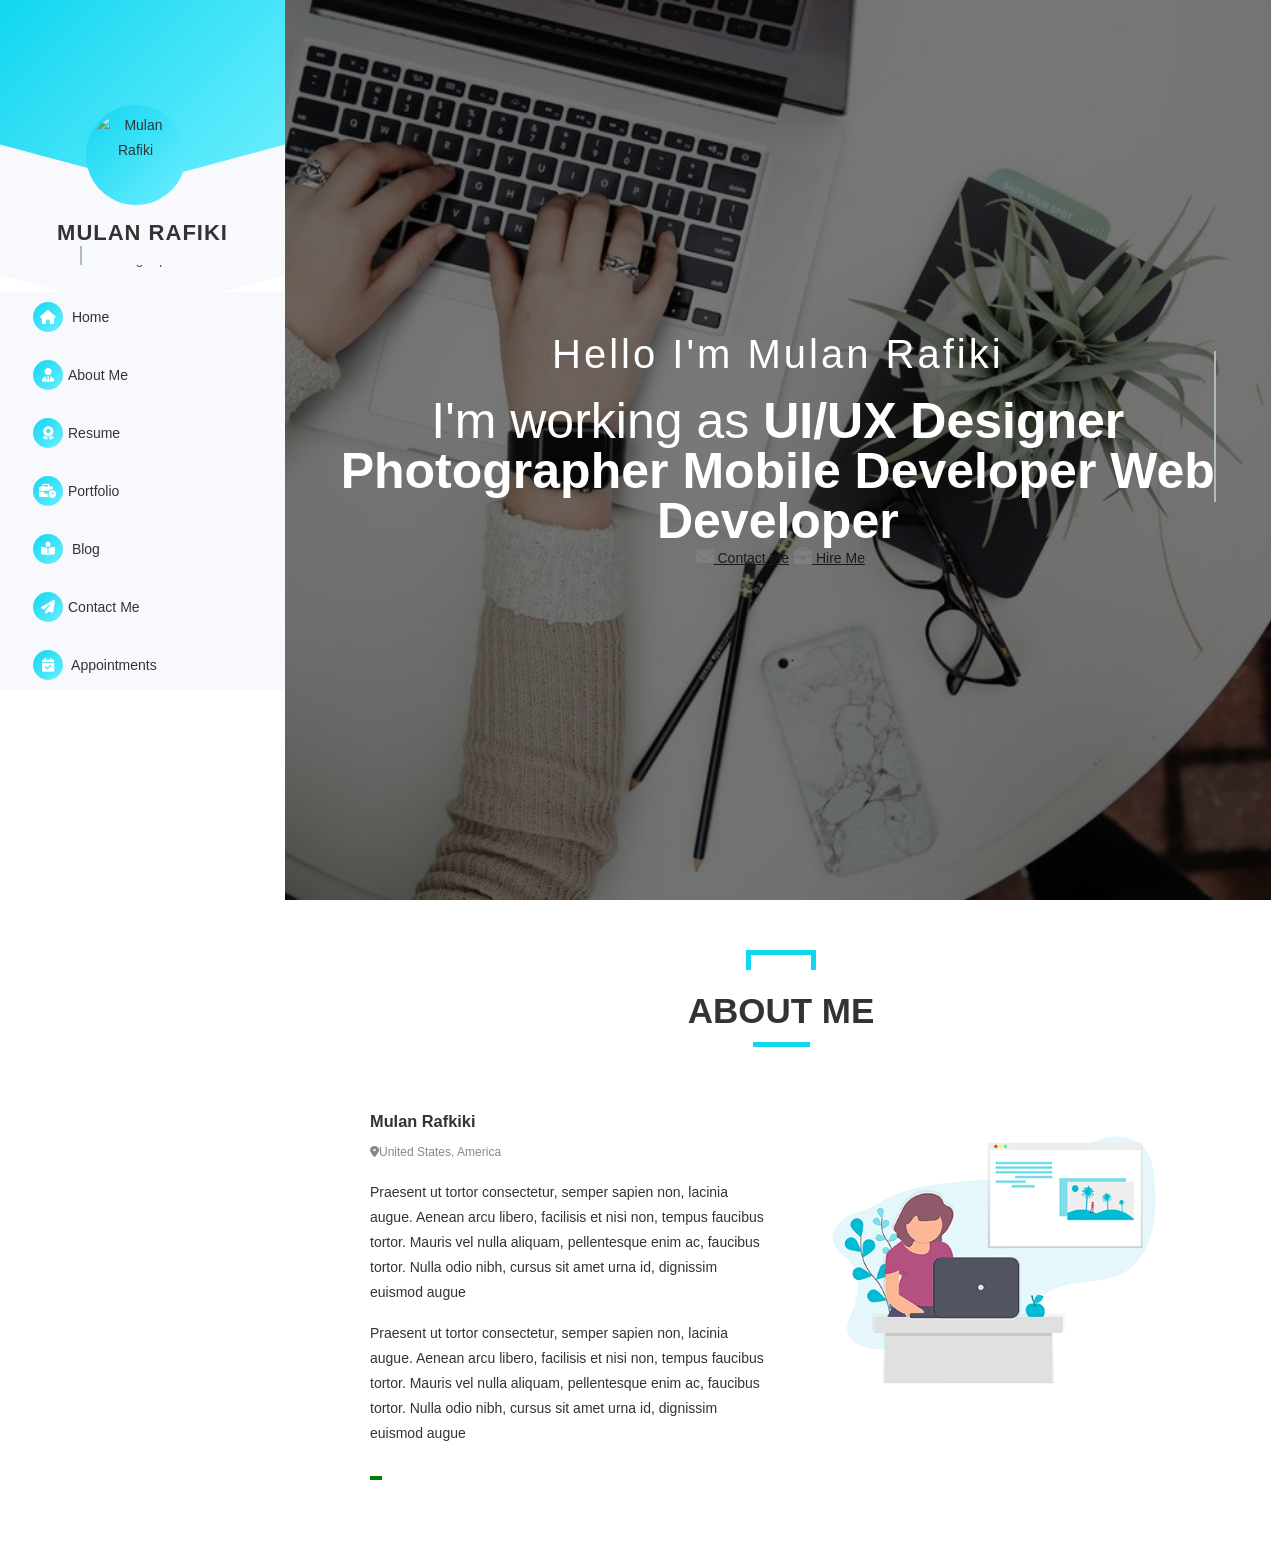
==== index.html @ 5cb3242d "first commit" ====
<!DOCTYPE html>
<html lang="en">

<head>
    <meta charset="UTF-8">
    <meta http-equiv="X-UA-Compatible" content="IE=edge">
    <meta name="viewport" content="width=device-width, initial-scale=1.0">
    <title>Document</title>
    <link rel="stylesheet" href="style.css">

    <link rel="shortcut icon" href="https://www.elmanawy.info/demo/mulan-cms/cdn/settings/system-favicon.png"
        type="image/x-icon" />
    <title>Murad - Resume / CV</title>
    <!-- Bootstrap -->
    <link rel="stylesheet"
        href="https://www.elmanawy.info/demo/mulan-cms/styles/site/default/assets/css/bootstrap.min.css"
        type="text/css">
    <!-- Animation -->
    <link rel="stylesheet"
        href="https://www.elmanawy.info/demo/mulan-cms/styles/site/default/assets/css/animate.min.css" type="text/css">
    <!-- Owl Carousel -->
    <link rel="stylesheet"
        href="https://www.elmanawy.info/demo/mulan-cms/styles/site/default/assets/css/owl.carousel.min.css"
        type="text/css">
    <!-- Light Case -->
    <link rel="stylesheet"
        href="https://www.elmanawy.info/demo/mulan-cms/styles/site/default/assets/css/lightcase.min.css"
        type="text/css">
    <!-- Date Dropper -->
    <link rel="stylesheet"
        href="https://www.elmanawy.info/demo/mulan-cms/styles/site/default/assets/css/datedropper.css" type="text/css">
    <!-- Time Dropper -->
    <link rel="stylesheet"
        href="https://www.elmanawy.info/demo/mulan-cms/styles/site/default/assets/css/timedropper.css" type="text/css">
    <!-- Template style -->
    <link rel="stylesheet" href="https://www.elmanawy.info/demo/mulan-cms/styles/site/default/assets/css/style.css"
        type="text/css">
    <link rel="stylesheet"
        href="https://www.elmanawy.info/demo/mulan-cms/styles/site/default/assets/css/colors/default.css"
        type="text/css">
    <!-- font-awesome  -->
    <link rel="stylesheet" href="https://cdnjs.cloudflare.com/ajax/libs/font-awesome/6.4.0/css/all.min.css">


</head>

<body>
    <div class="responsive-header">
        <div class="name">
            <img src="https://www.elmanawy.info/demo/mulan-cms/cdn/about/avatar.jpeg" alt="" class="nav-image">
            Mulan Rafiki
        </div>
        <span class="responsive-icons">
            <input type="checkbox" name="" id="check">
            <label for="check" id="checkbtn"><i class="fa fa-bars"></i></label>
        </span>
    </div>
    <header class="header">

        <div class="header-work">
            <div class="picture">
                <div class="portfolio-pic">
                    <div class="photo">

                        <img src="https://www.elmanawy.info/demo/mulan-cms/cdn/about/avatar.jpeg" class="img-fluid"
                            alt="Mulan Rafiki">

                    </div>
                </div>
            </div>
            <div class="title">
                <div>MULAN RAFIKI</div>
                <div class="headline">
                    <ul class="typewriter">
                        <li>Photographer</li>
                        <li>Mobile Developer</li>
                        <li>Web Developer</li>
                        <li>UI/UX Designer</li>
                    </ul>

                </div>
            </div>
        </div>
        <nav>
            <div class="navbar">
                <ul>
                    <li><a href="#home"><i class="fas fa-home"></i> Home </a></li>
                    <li><a href="#about"><i class="fas fa-user-tie"></i>About me</a></li>
                    <li><a href="#resume"><i class="fas fa-award"></i>Resume</a></li>
                    <li><a href="#portfolio"><i class="fas fa-business-time"></i>Portfolio </a></li>
                    <li><a href="#blog"><i class="fas fa-book-reader"></i> Blog </a></li>
                    <li><a href="#contact"><i class="fas fa-paper-plane"></i>Contact Me</a></li>
                    <li><a href="#appointments"><i class="fas fa-calendar-check"></i> Appointments</a></li>
                </ul>
            </div>
        </nav>
    </header>
    <section>
        <div class="hero-page">
            <div class="inner">
                <div class="mask"></div>
                <div class="row">
                    <div class="col">
                        <div class="block">
                            <h2>Hello I'm Mulan Rafiki</h2>
                            <div class="cd-headline clip">
                                <span class="blc">I'm working as</span>
                                <span class="cd-words-wrapper" style="width: 368.854px; overflow: hidden;">
                                    <b class="is-visible">UI/UX Designer
                                    </b>
                                    <b class="is-hidden">Photographer
                                    </b>
                                    <b class="is-hidden">Mobile Developer
                                    </b>
                                    <b class="is-hidden">Web Developer</b>
                                </span>
                            </div>
                        </div>
                    </div>
                </div>
                <div class="home-buttons">
                    <a href="#contact" class="bt-submit"><i class="fas solid fa-envelope"></i> Contact Me</a>
                    <a href="#contact" class="bt-submit"><i class="fas solid fa-briefcase"></i> Hire Me</a>
                </div>
            </div>
        </div>
    </section>
    <section id="about-me" class="about">
        <div class="about-inner">
            <div class="about-title">
                <div class="about-main">
                    <h4>ABOUT ME</h4>
                </div>
            </div>
            <div class="about-row">
                <div class="about-column">
                    <h3>
                        Mulan Rafkiki
                    </h3>
                    <span class="about-map">
                        <i class="fas thin fa-location-dot"></i>United States, America
                    </span>
                    <p class="about-content">Praesent ut tortor consectetur, semper sapien non, lacinia augue. Aenean
                        arcu libero, facilisis et nisi non, tempus faucibus tortor. Mauris vel nulla aliquam,
                        pellentesque enim ac, faucibus tortor. Nulla odio nibh, cursus sit amet urna id, dignissim
                        euismod augue
                    </p>
                    <p class="about-content">Praesent ut tortor consectetur, semper sapien non, lacinia augue. Aenean
                        arcu libero, facilisis et nisi non, tempus faucibus tortor. Mauris vel nulla aliquam,
                        pellentesque enim ac, faucibus tortor. Nulla odio nibh, cursus sit amet urna id, dignissim
                        euismod augue
                    </p>
                    <p class="about-content"></p>
                    <ul class="about-list">
                        <li class="list-column"></li>
                        </li>
                        <li class="list-column"></li>
                        <li class="list-column"></li>
                    </ul>
                </div>
                <div class="about-column">
                    <div class="image-box">
                        <img src="./about-bg (1).png" alt="">
                    </div>
                </div>
            </div>
        </div>

    </section>
</body>

</html>
---- style.css ----
* {
    margin: 0;
    padding: 0;
    box-sizing: border-box;
    color: var(--black3);
}

:root {
    --main-color: linear-gradient(135deg, #11d6f0, #6ceeff, #11d6f0, #ccc, #6ceeff);
    --main-color3: #11d6f0;
    --black: #191919;
    --black2: #101010;
    --black3: #333333;
}


body {
    font-family: 'Raleway', Helvetica, sans-serif;
    font-size: 14px;
    color: #555;
    line-height: 25px;
    font-weight: 400;
}

header {
    overflow-x: hidden;
    position: fixed;
    width: 285px;
    top: 0;
    bottom: 0;
    overflow: auto;
    z-index: 11;
}

header::-webkit-scrollbar {
    width: 5px;
    background-color: rgba(17, 214, 240, 0.30) !important;

    /* height: 5px; */
}

.header-content {
    width: 100%;
    overflow: hidden;
}

.navbar {
    background-color: #f7f9fc;
}

.portfolio-pic {
    height: 180px;
    background: var(--main-color);
    background-size: 400% 400% !important;
    position: relative;
}

.portfolio-pic::before,
.portfolio-pic::after {
    content: '';
    position: absolute;
    left: -25%;
    bottom: -62%;
    width: 100%;
    height: 70%;
    transform: rotate(15deg);
    -webkit-transform: rotate(15deg);
    -moz-transform: rotate(15deg);
    -o-transform: rotate(15deg);
    z-index: 3;
    background-color: #f7f9fc;

}

.portfolio-pic::after {
    left: auto;
    right: -25%;
    transform: rotate(-15deg);
    -webkit-transform: rotate(-15deg);
}

.photo {
    width: 100px;
    height: 100px;
    text-align: center;
    overflow: hidden;
    border-radius: 100%;
    background: var(--main-color);
    background-size: 400% 400% !important;
    position: absolute;
    bottom: -25px;
    left: 30%;
    z-index: 999;
    padding: 8px;
}

.photo img {
    border-radius: 100%;
    height: 100%;
}

.title {
    position: relative;
    z-index: 6;
    margin: 40px 20px 10px;
    text-align: center;
    font-family: 'Raleway', Helvetica, sans-serif;

}

.title div {
    font-size: 22px;
    font-weight: 600;
    font-style: normal;
    line-height: 1.2em;
    margin: 0 0 0 0;
    letter-spacing: 1px;
}

.headline {
    display: inline-flex;
}

.typewriter {
    overflow: hidden;
    height: 24px;
}

.typewriter li {
    list-style: none;
    font-size: 14px;
    font-weight: normal;
    top: 0;
    color: #555;
    position: relative;
    animation: slide 5s steps(4) infinite;
}

.typewriter li::after {
    content: "";
    position: absolute;
    left: 0;
    height: 70%;
    width: 100%;
    background-color: #f7f9fc;

    border-left: 2px solid #aebcb9;
    animation: typing 1.25s steps(5) infinite;
}

@keyframes slide {
    100% {
        top: -100px;
    }
}

@keyframes typing {
    100% {
        left: 100%;
        margin: 0 -35px 0 35px;

    }
}

.headline span,
nav a {
    width: 112px;
    vertical-align: top;
    font-weight: normal;
    font-size: 14px;
    text-transform: capitalize;
}

nav {
    display: block;
    padding: 10px 0 40px;
    z-index: 999;
    position: absolute;
    width: 100%;
}

.navbar ul {
    width: 100%;
    padding-left: 13px;
}

.navbar ul li {



    font-size: 14px;
    /* font-weight: 500; */
    font-style: normal;
    line-height: 1.85em;
    z-index: 6;

    letter-spacing: 0px;
    display: block;
    position: relative;
    padding: 10px 20px;
    position: relative;
    text-decoration: none;
    border-radius: 30px 0 0 30px;
    margin-bottom: 8px;
}

.navbar ul li a {
    /* color: rgba(255, 255, 255, 0.5); */
    color: #333333;
    font-weight: 400;
    text-decoration: none;
}

.navbar li:hover {
    /* background-color: rgba(232, 62, 140, 0.18); */
    background-color: rgba(17, 214, 240, 0.18);


}

.navbar ul li a i {
    /* background: linear-gradient(135deg, #e83e8c, #fb8abe, #e83e8c, #fdcee3, #fb8abe); */
    background: linear-gradient(135deg, #11d6f0, #6ceeff, #11d6f0, #ccc, #6ceeff);
    color: #fff;
    border-radius: 100%;
    width: 30px;
    height: 30px;
    text-align: center;
    line-height: 30px;
    margin-right: 5px;
    background-size: 400% 400% !important;
}

.cd-words-wrapper::after {
    content: '';
    position: absolute;
    top: 10%;
    right: 0;
    width: 2px;
    height: 70%;
    background-color: #aebcb9;
}

.responsive-header {
    width: 100vw;
    border: 2px solid blue;
    color: #11d6f0;
    height: 55px;
    position: fixed;
    background: #fff;
    z-index: 9999;
    width: 100%;
    padding: 12px 15px;
    display: block;
    box-shadow: 0 3px 6px 3px rgba(0, 0, 0, .06);
    display: none;
}

.name {
    font-size: 16px;
    font-weight: 500;
    color: #11d6f0;
}

.name img {
    height: 30px;
    border-radius: 100%;
    margin-right: 5px;
    border: 3px solid rgba(17, 214, 240, 0.30);
}

.responsive-icons {
    position: absolute;
    right: 15px;
    top: 13px;
    font-size: 30px;
}

#check:checked~header {
    left: 0px;
}




/* section  */
.hero-page{
    display: table;
    table-layout: fixed;
    width: 77%;
    margin-left: 285px;
    overflow: hidden;
    height: 100vh;
}
.inner{
    background: url('./home-bg.jpeg');
    background-size: cover !important;
    background-position: center center !important;
    background-repeat: no-repeat !important;
    display: table-cell;
    vertical-align: middle;
    width: 100%;
    position: relative;
    /* height: auto; */
    /* min-width: 100%; */
    min-height: 100%;
    /* padding:70px */
}
.mask{
    content: '';
    position: absolute;
    height: 100%;
    top: 0;
    right: 0;
    left: 0;
    bottom: 0;
    background: rgba(0, 0, 0, 0.5);
}
.row{
    /* border: 2px solid red; */
    display: flex;
    -ms-flex-wrap: wrap;
    flex-wrap: wrap;
    margin-right: -15px;
    margin-left: -15px;
    padding-left: 70px;
    padding-right: 70px;
}
.col{
    /* flex: 0 0 100%; */
    max-width: 100%;
}
.block{
    position: relative;
    text-align: center;
}
.block h2{
    color: #fff;
    font-size: 40px;
    margin: 0;
    text-align: center;
    font-weight: 200;
    letter-spacing: 3px;
    /* -webkit-animation-delay: .2s; */
    /* animation-delay: .2s; */
    font-family: 'Raleway', sans-serif;
}
.clip{
    padding-top: 18px;
}
.clip , .clip span , .clip span b{
    color: #fff;
    font-size: 50px;
    font-weight: 300;
    text-align: center;
    line-height: 50px;
}
.clip span b{
    font-weight: 700 !important;
}
.home-buttons{
    display: flex;
    justify-content: center;
}
.home-buttons i{
    font-size: 18px;
    margin-left: 5px;
    color: #fff;
}
.about{
    /* border: 5px solid brown; */
    width: 77.5%;
    margin-left: 285px;
}
.about-inner{
    position: relative;
    height: auto;
    width: 100%;
    min-width: 100%;
    min-height: 100%;
    padding: 70px;
    background-color: #fff;
}
  .about-main{
    padding-top: 20px;
    position: relative;
    text-align: center;
    margin-bottom: 65px;
  }
.about h4{
    font-size: 35px;
    text-transform: uppercase;
    margin-bottom: 0px;
    font-weight: 600;
}
h4::before{
    content: '';
    display: inline-block;
    width: 60px;
    height: 15px;
    border-style: solid;
    border-width: 5px 5px 0 5px;
    position: absolute;
    top: -20px;
    left: 0;
    right: 0;
    margin: auto;
    border-color: var(--main-color3);
}
h4::after{
    content: '';
    display: block;
    width: 57px;
    margin-left: auto;
    margin-right: auto;
    padding-top: 10px;
    border-bottom: 5px solid var(--main-color3);
}
.about-row{
    display: flex;
}
.about-column{
    flex: 0 0 50%;
    width: 50%;
    position: relative;
    width: 100%;
    padding-right: 15px;
    padding-left: 15px;
}


h1, h2, h3, h4, h5, h6 {
    font-family: 'Raleway', sans-serif;
    font-style: normal;
    font-weight: 600;
    margin-bottom: 0.5rem;
    line-height: 1.2;
}
.about-map{
    margin-bottom: 15px;
    display: block;
    font-weight: 500;
    font-size: 12px;
    color: #888;
}
.about-map i{
    font-weight: 600;
    color: #888;
}
p{
    font-family: 'Poppins',sans-serif;
    margin-bottom: 1rem;
}
.about-list{
    display: flex;
    margin-top: 30px;
}
.list-column{
    display: flex;
    border: 2px solid green;
}
.list-column div{
    display: flex;
}
.image-box img{
    width: 100%;
    height: auto;
}
#check:checked ~ header{
    left: 100px;
}
@media (max-width: 765px){
    .about-column{
        width: 100% !important;
    }
    .about-row{
        flex-direction: column;
    }
    .about{
        margin-left: 0px;
        width: 100%;
    }
    .about-inner{
        padding: 0px;
    }
    .about-title{
        margin-bottom: 40px;
        margin-top: 40px;
    }
}
@media(max-width: 991px) {

    header{
left:-285px;
   } 
   .responsive-header { 
       display: block;
   }

   .hero-page, .about {
       width: 100% !important;
       margin-left: 0 !important;
   }
}
@media(min-width:1430px) and (max-width:3100px){
    .hero-page{
        width: 91% !important;
    }
}
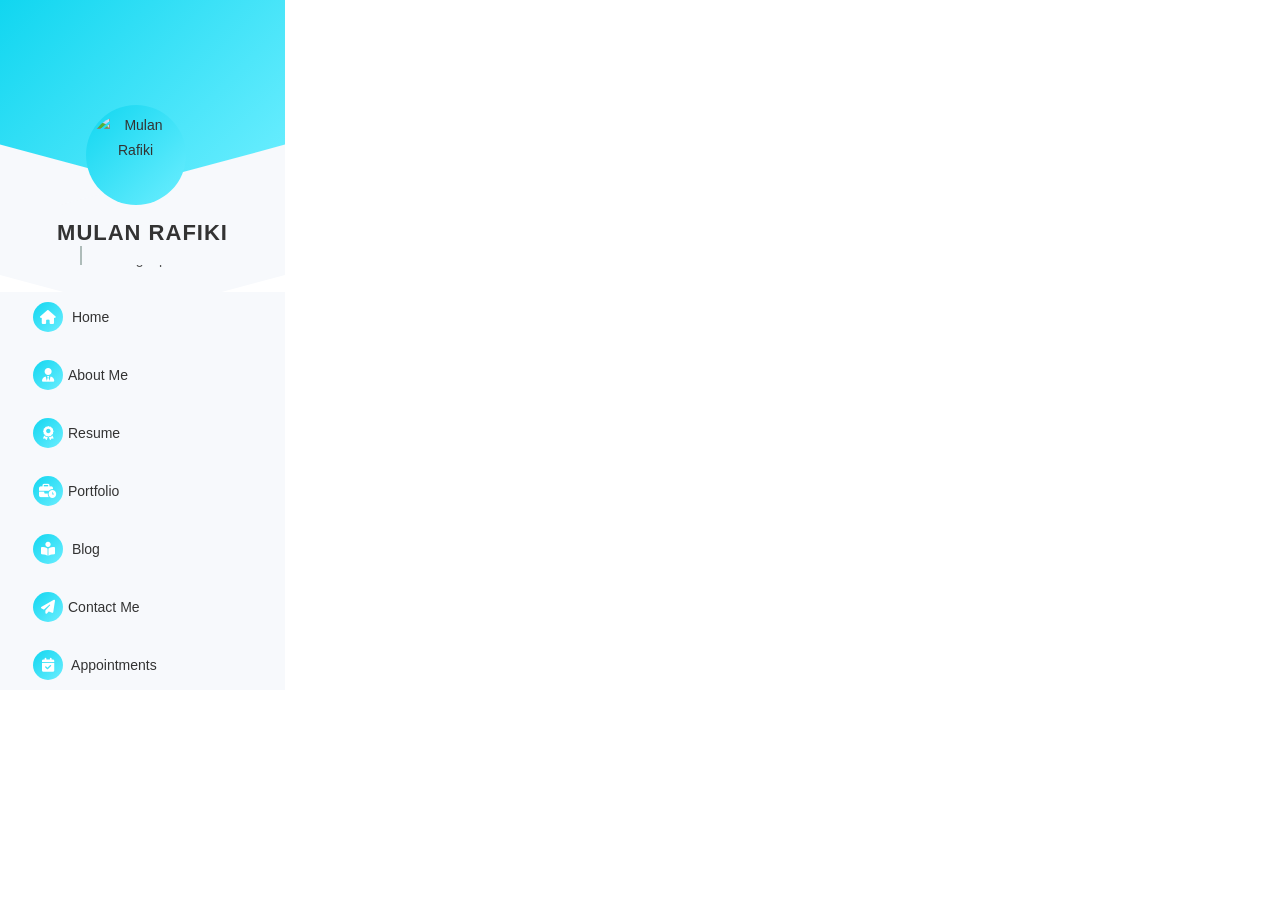
==== commit 95f72f58: "2 files deleted" ====
--- a/index.html
+++ b/index.html
@@ -40,8 +40,8 @@
         type="text/css">
     <!-- font-awesome  -->
     <link rel="stylesheet" href="https://cdnjs.cloudflare.com/ajax/libs/font-awesome/6.4.0/css/all.min.css">
-
-
+    <!-- box icons font  -->
+    <link href='https://unpkg.com/boxicons@2.1.4/css/boxicons.min.css' rel='stylesheet'>
 </head>
 
 <body>
@@ -85,7 +85,7 @@
             <div class="navbar">
                 <ul>
                     <li><a href="#home"><i class="fas fa-home"></i> Home </a></li>
-                    <li><a href="#about"><i class="fas fa-user-tie"></i>About me</a></li>
+                    <li><a href="#about-me"><i class="fas fa-user-tie"></i>About me</a></li>
                     <li><a href="#resume"><i class="fas fa-award"></i>Resume</a></li>
                     <li><a href="#portfolio"><i class="fas fa-business-time"></i>Portfolio </a></li>
                     <li><a href="#blog"><i class="fas fa-book-reader"></i> Blog </a></li>
@@ -96,7 +96,7 @@
         </nav>
     </header>
     <section>
-        <div class="hero-page">
+        <div class="hero-page" id="home">
             <div class="inner">
                 <div class="mask"></div>
                 <div class="row">
@@ -129,13 +129,13 @@
         <div class="about-inner">
             <div class="about-title">
                 <div class="about-main">
-                    <h4>ABOUT ME</h4>
+                    <h4 class="heading-four">ABOUT ME</h4>
                 </div>
             </div>
             <div class="about-row">
                 <div class="about-column">
                     <h3>
-                        Mulan Rafkiki
+                        Mulan Rafiki
                     </h3>
                     <span class="about-map">
                         <i class="fas thin fa-location-dot"></i>United States, America
@@ -152,10 +152,37 @@
                     </p>
                     <p class="about-content"></p>
                     <ul class="about-list">
-                        <li class="list-column"></li>
+                        <li class="list-column">
+                            <div class="icon-info">
+                                <i class="fas solid fa-briefcase"></i>
+                            </div>
+                            <div class="details-info">
+                                <h6>5+ Years Job</h6>
+
+                                <div>Experience</div>
+                            </div>
+
                         </li>
-                        <li class="list-column"></li>
-                        <li class="list-column"></li>
+                        <li class="list-column">
+                            <div class="icon-info"><i class="fas solid fa-layer-group"></i></div>
+                            <div class="details-info">
+                                <h6>300+ Projects</h6>
+                                <div>Completed</div>
+                            </div>
+
+                        </li>
+                        <li class="list-column">
+                            <div class="icon-info"><i class="fas thin fa-handshake"></i></div>
+
+                            <div class="details-info">
+                                <h6>120+ Meetings</h6>
+                                <div>Successful</div>
+                            </div>
+
+
+
+
+                        </li>
                     </ul>
                 </div>
                 <div class="about-column">
@@ -165,7 +192,107 @@
                 </div>
             </div>
         </div>
-
+        <!-- about services    -->
+        <div class="about-block">
+            <div class="about-head">
+                <h4><span>What Actually I Do</span>
+                    My Services</h4>
+            </div>
+            <div class="special-row">
+                <div class="special-columns">
+                    <div class="services-list">
+                        <div class="service-block">
+                            <div class="service-icon">
+                                <i><img src="./1.png" alt=""></i>
+                            </div>
+                            <div class="services-text">
+                                <h4>web development</h4>
+                                <p>Pellentesque pellentesque, ipsum sit amet auctor accumsan, odio tortor bibendum massa, sit amet ultricies ex lectus scelerisque nibh. Ut non sodales odio.</p>
+                            </div>
+                        </div>
+                        <div class="service-block">
+                            <div class="service-icon">
+                                <i><img src="./2.png" alt=""></i>
+                            </div>
+                            
+                            <div class="services-text">
+                                <h4>graphic design</h4>
+                                <p>Pellentesque pellentesque, ipsum sit amet auctor accumsan, odio tortor bibendum massa, sit amet ultricies ex lectus scelerisque nibh. Ut non sodales odio.</p>
+                            </div>
+                        </div>
+                    </div>
+                </div>
+                <div class="special-columns">
+                    <div class="services-list">
+                        <div class="service-block">
+                            <div class="service-icon">
+                                <i><img src="./3.png" alt=""></i>
+                            </div>
+                            <div class="services-text">
+                                <h4>embeded system</h4>
+                                <p>Pellentesque pellentesque, ipsum sit amet auctor accumsan, odio tortor bibendum massa, sit amet ultricies ex lectus scelerisque nibh. Ut non sodales odio</p>
+                            </div>
+                        </div>
+                        <div class="service-block">
+                            <div class="service-icon">
+                                <i><img src="./4.png" alt=""></i>
+                            </div>
+                            <div class="services-text">
+                                <h4>SEO specialist</h4>
+                                <p>Pellentesque pellentesque, ipsum sit amet auctor accumsan, odio tortor bibendum massa, sit amet ultricies ex lectus scelerisque nibh. Ut non sodales odio.</p>
+                            </div>
+                        </div>
+                    </div>
+                </div>
+            </div>
+        </div>
+
+        <!-- vedio section  -->
+        <div class="video-section">
+<div class="overlay">
+    <div class="overlay-container">
+        <div class="video-row">
+            <div class="video-column">
+                <div class="video-title">
+                    <h6>
+                        WHY YOU HIRE ME?
+                    </h6>
+                    <h2>I'M THE BEST FRONT END EXPERT IN THE MARKETPLACE</h2>
+                </div>
+            </div>
+            <div class="video-column">
+                <div class="pulse-icon">
+                    <div class="icon-wrap">
+                        <a href="https://www.youtube.com/watch?v=uaZEeU6NzaM">
+                            <i class="fa fa-play"></i> 
+                        </a>
+                    </div>
+                </div>
+            </div>
+        </div>
+    </div>
+</div>
+        </div>
+
+        <!-- fun facts  -->
+        <div class="fun-facts">
+<div class="fact-head">
+<h4>
+    <span>fun</span>
+    facts
+</h4>
+</div>
+        </div>
+
+<!-- about clients  -->
+<div class="about-clients">
+    <div class="fact-head">
+        <h4>
+            <span>My</span>
+            Clients
+        </h4>
+        </div>
+</div>
     </section>
 </body>
 
--- a/style.css
+++ b/style.css
@@ -284,7 +284,7 @@
 
 
 /* section  */
-.hero-page{
+.hero-page {
     display: table;
     table-layout: fixed;
     width: 77%;
@@ -292,7 +292,8 @@
     overflow: hidden;
     height: 100vh;
 }
-.inner{
+
+.inner {
     background: url('./home-bg.jpeg');
     background-size: cover !important;
     background-position: center center !important;
@@ -306,7 +307,8 @@
     min-height: 100%;
     /* padding:70px */
 }
-.mask{
+
+.mask {
     content: '';
     position: absolute;
     height: 100%;
@@ -316,7 +318,8 @@
     bottom: 0;
     background: rgba(0, 0, 0, 0.5);
 }
-.row{
+
+.row {
     /* border: 2px solid red; */
     display: flex;
     -ms-flex-wrap: wrap;
@@ -326,15 +329,18 @@
     padding-left: 70px;
     padding-right: 70px;
 }
-.col{
+
+.col {
     /* flex: 0 0 100%; */
     max-width: 100%;
 }
-.block{
+
+.block {
     position: relative;
     text-align: center;
 }
-.block h2{
+
+.block h2 {
     color: #fff;
     font-size: 40px;
     margin: 0;
@@ -345,55 +351,69 @@
     /* animation-delay: .2s; */
     font-family: 'Raleway', sans-serif;
 }
-.clip{
+
+.clip {
     padding-top: 18px;
 }
-.clip , .clip span , .clip span b{
+
+.clip,
+.clip span,
+.clip span b {
     color: #fff;
     font-size: 50px;
     font-weight: 300;
     text-align: center;
     line-height: 50px;
 }
-.clip span b{
+
+.clip span b {
     font-weight: 700 !important;
 }
-.home-buttons{
+
+.home-buttons {
     display: flex;
     justify-content: center;
 }
-.home-buttons i{
+
+.home-buttons i {
     font-size: 18px;
     margin-left: 5px;
     color: #fff;
 }
-.about{
-    /* border: 5px solid brown; */
-    width: 77.5%;
+
+
+/* about  */
+.about {
+    position: absolute;
+    width: 77.5;
     margin-left: 285px;
 }
-.about-inner{
+
+.about-inner {
     position: relative;
     height: auto;
     width: 100%;
     min-width: 100%;
     min-height: 100%;
-    padding: 70px;
+    padding: 60px;
     background-color: #fff;
 }
-  .about-main{
+
+.about-main {
     padding-top: 20px;
     position: relative;
     text-align: center;
     margin-bottom: 65px;
-  }
-.about h4{
+}
+
+.about h4 {
     font-size: 35px;
     text-transform: uppercase;
     margin-bottom: 0px;
     font-weight: 600;
 }
-h4::before{
+
+.heading-four::before {
     content: '';
     display: inline-block;
     width: 60px;
@@ -401,13 +421,14 @@
     border-style: solid;
     border-width: 5px 5px 0 5px;
     position: absolute;
-    top: -20px;
+    top: 0;
     left: 0;
     right: 0;
     margin: auto;
     border-color: var(--main-color3);
 }
-h4::after{
+
+.heading-four::after {
     content: '';
     display: block;
     width: 57px;
@@ -416,94 +437,421 @@
     padding-top: 10px;
     border-bottom: 5px solid var(--main-color3);
 }
-.about-row{
+
+.about-row {
     display: flex;
 }
-.about-column{
+
+.about-column {
     flex: 0 0 50%;
     width: 50%;
     position: relative;
-    width: 100%;
+    /* width: 100%; */
     padding-right: 15px;
     padding-left: 15px;
 }
 
 
-h1, h2, h3, h4, h5, h6 {
+h1,
+h2,
+h3,
+h4,
+h5,
+h6 {
     font-family: 'Raleway', sans-serif;
     font-style: normal;
     font-weight: 600;
     margin-bottom: 0.5rem;
     line-height: 1.2;
 }
-.about-map{
+
+.about-map {
     margin-bottom: 15px;
     display: block;
     font-weight: 500;
     font-size: 12px;
     color: #888;
 }
-.about-map i{
+
+.about-map i {
     font-weight: 600;
     color: #888;
 }
-p{
-    font-family: 'Poppins',sans-serif;
+
+p {
+    font-family: 'Poppins', sans-serif;
     margin-bottom: 1rem;
 }
-.about-list{
+
+.about-list {
     display: flex;
     margin-top: 30px;
 }
-.list-column{
+
+.list-column {
     display: flex;
-    border: 2px solid green;
-}
-.list-column div{
+    /* border: 2px solid green; */
+}
+
+.list-column div {
     display: flex;
 }
-.image-box img{
+
+.icon-info {
+    background: linear-gradient(135deg, #11d6f0, #6ceeff, #11d6f0, #ccc, #6ceeff);
+    float: left;
+    width: 70px;
+    height: 40px;
+    border-radius: 100%;
+    position: relative;
+    margin-right: 15px;
+    transition: .3s;
+    box-shadow: 2px 2px 20px rgba(0, 0, 0, .1);
+    color: #fff;
+    background-size: 400% 400% !important;
+}
+
+.details-info {
+    display: flex;
+    flex-wrap: wrap;
+}
+
+.details-info h6 {
+    margin-bottom: 0;
+    font-family: 'Poppins', sans-serif;
+    font-size: 14px;
+}
+
+.details-info p {
+    display: block;
+
+}
+
+.icon-info i {
+    position: absolute;
+    top: 50%;
+    font-size: 17px;
+    left: 50%;
+    transform: translate(-50%, -50%);
+    overflow: visible;
+    color: #fff;
+}
+
+.image-box img {
     width: 100%;
     height: auto;
-}
-#check:checked ~ header{
+    /* margin-right: 70px !important; */
+}
+
+.about-block{
+    background-color: #f7f9fc;
+    margin: 30px 60px;
+    position: relative;
+}
+
+.about-head {
+    margin-bottom: 60px;
+    position: relative;
+    padding: 50px 15px;
+}
+
+.about-head span {
+    font-weight: 200;
+    padding-bottom: 15px;
+    display: block;
+}
+
+.about-head h4 {
+    position: relative;
+    padding: 0 0 0 15px;
+    line-height: 1;
+    border-left: 1px solid #eee;
+    letter-spacing: 2px;
+    font-size: 26px;
+    font-weight: 600;
+    margin-bottom: 0;
+    text-transform: none;
+}
+
+.special-row{
+    width: 95%;
+    margin: auto;
+    display: flex;
+}
+.special-columns{
+    width: 50%;
+    margin: 2px;
+    padding-left: 15px;
+    padding-right: 15px;
+}
+.services-list{
+    font-family: 'Raleway', Helvetica, sans-serif;
+    font-size: 14px;
+    color: #555;
+    line-height: 25px;
+    font-weight: 400;
+}
+.service-block{
+    position: relative;
+    display: table;
+    margin: 0;
+    padding: 10px 10px 20px 0;
+}
+.service-icon{
+    display: table-cell;
+    width: 80px;
+    padding-right: 20px;
+    vertical-align: middle;
+}
+.service-icon i{
+    
+    position: relative;
+    background-color: #fff;
+    float: left;
+    border-radius: 100%;
+    padding: 5px;
+    transition: all 0.2s ease-in-out;
+}
+.service-icon i img{
+    border-radius: 100%;
+}
+.service-text{
+    padding: 0;
+    vertical-align: middle;
+}
+.services-text h4{
+font-size: 17px !important;
+line-height: 1.2;
+}
+.service-text h4:hover{
+    color: #11d6f0;
+}
+.service-text p{
+    font-size: 14px;
+    color: #555;
+    line-height: 25px;
+}
+p{
+    margin-bottom: 1rem;
+    font-family: 'Poppins',sans-serif;
+}
+.about-block::before {
+    border-left-color: #11d6f0;
+    border-bottom: #f7f9fc;
+    border-top-color: #11d6f0;
+
+    border-right: #f7f9fc;
+    border-style: solid;
+    border-width: 2px;
+    content: "";
+    height: 50px;
+    position: absolute;
+    width: 50px;
+}
+
+.about-block::after {
+    float: right;
+    border-color: rgba(0, 0, 0, 0) #11d6f0 #11d6f0 rgba(0, 0, 0, 0);
+    margin-top: -50px;
+    border-style: solid;
+    border-width: 2px;
+    content: "";
+    margin-left: 93%;
+    height: 50px;
+    position: relative;
+    width: 50px;
+}
+.video-section{
+    /* border: 2px solid red; */
+    position: relative;
+    margin: 80px 60px 60px 60px !important;
+    background: url('./city.jpeg');
+    background-attachment: fixed;
+    background-size: cover !important;
+    background-repeat: no-repeat;
+    /* margin: 30px 60px; */
+}
+.overlay{
+    height: 100%;
+    width: 100%;
+    padding: 80px 30px;
+    background: linear-gradient(-45deg,rgba(88, 195, 255,.8) 0,#11d6f0 40%,rgb(176, 236, 243) 100%);
+
+}
+
+.video-row{
+    display: flex;
+    -ms-flex-wrap: wrap;
+    flex-wrap: wrap;
+    margin-right: 15px;
+    margin-left: 15px;
+}
+.video-column{
+    width: 50%;
+}
+.video-title{
+    box-sizing: border-box;
+}
+.video-title h6{
+    color: #fff;
+    font-size: 25px;
+    font-weight: 500;
+    margin-left: 70px;
+    margin-bottom: 15px;
+    text-transform: uppercase;
+}
+.video-title h2{
+    font-size: 38px;
+    text-transform: uppercase;
+    font-weight: 700;
+    color: #fff;
+}
+.video-title h6::before{
+    content: "";
+    position: absolute;
+    width: 60px;
+    height: 2px;
+    margin-top: 15px;
+    left: 45px;
+    background-color: #f8f9fa;
+}
+.pulse-icon{
+    position: relative;
+    /* margin-top: 50%; */
+    margin-left: 25%;
+    transform: translate(-50%, -50%);
+    z-index: 2;
+}
+.icon-wrap{
+    width: 60px;
+    height: 60px;
+    text-align: center;
+    display: inline-block;
+    border-radius: 50%;
+    background-color: #fff;
+    position: relative;
+    z-index: 3;
+}
+.icon-wrap a{
+    /* color: #11d6f0; */
+    font-size: 40px;
+    display: block;
+    text-align: center;
+    /* vertical-align: middle; */
+    position: absolute;
+    top: 50%;
+    transform: translate(-50%,-50%);
+    left: 50%;
+}
+.icon-wrap a i{
+    color: #11d6f0;
+}
+.fun-facts{
+    padding-top: 30px;
+    padding-bottom: 30px;
+    margin: 30px 60px;
+}
+.fact-head{
+    margin-bottom: 60px;
+    position: relative;
+}
+.fact-head h4{
+    position: relative;
+    padding: 0 0 0 15px;
+    line-height: 1;
+    border-left: 1px solid #eee;
+    letter-spacing: 2px;
+    font-size: 26px;
+    font-weight: 600;
+    margin-bottom: 0;
+}
+.fact-head h4 span{
+    font-weight: 200;
+    padding-bottom: 15px;
+    display: block;
+}
+.about-clients{
+    margin: 30px 60px;
+}
+#check:checked~header {
     left: 100px;
 }
-@media (max-width: 765px){
-    .about-column{
+
+@media (max-width: 765px) {
+    .about-column {
         width: 100% !important;
     }
-    .about-row{
+
+    .about-row {
         flex-direction: column;
     }
-    .about{
+
+    .about {
         margin-left: 0px;
         width: 100%;
     }
-    .about-inner{
+
+    .about-inner {
         padding: 0px;
     }
-    .about-title{
+
+    .about-title {
         margin-bottom: 40px;
         margin-top: 40px;
     }
-}
+
+    .about-list {
+        display: inline-block;
+    }
+    .special-row{
+        display: block;
+    }
+    .special-columns{
+        width: 100% !important;
+    }
+}
+
 @media(max-width: 991px) {
 
-    header{
-left:-285px;
-   } 
-   .responsive-header { 
-       display: block;
-   }
-
-   .hero-page, .about {
-       width: 100% !important;
-       margin-left: 0 !important;
-   }
-}
-@media(min-width:1430px) and (max-width:3100px){
-    .hero-page{
+    header {
+        left: -285px;
+    }
+
+    .responsive-header {
+        display: block;
+    }
+
+    .hero-page, 
+    .about {
+        width: 100% !important;
+        margin: 0 !important;
+    } 
+ 
+    .about-inner{
+        padding: 0 !important;
+    }
+ .about-block{
+    margin: 30px 20px;
+ }
+}
+
+@media(min-width:1430px) and (max-width:3100px) {
+    .hero-page {
         width: 91% !important;
     }
-}
+    /* .about-block::after{
+        margin-top: -5px;
+    } */
+}
+.about{
+    display: none;
+}
+.about:target{
+    display: block;
+}
+.hero-page{
+    display: none;
+}
+.hero-page:target{
+    display: inline-table;
+}
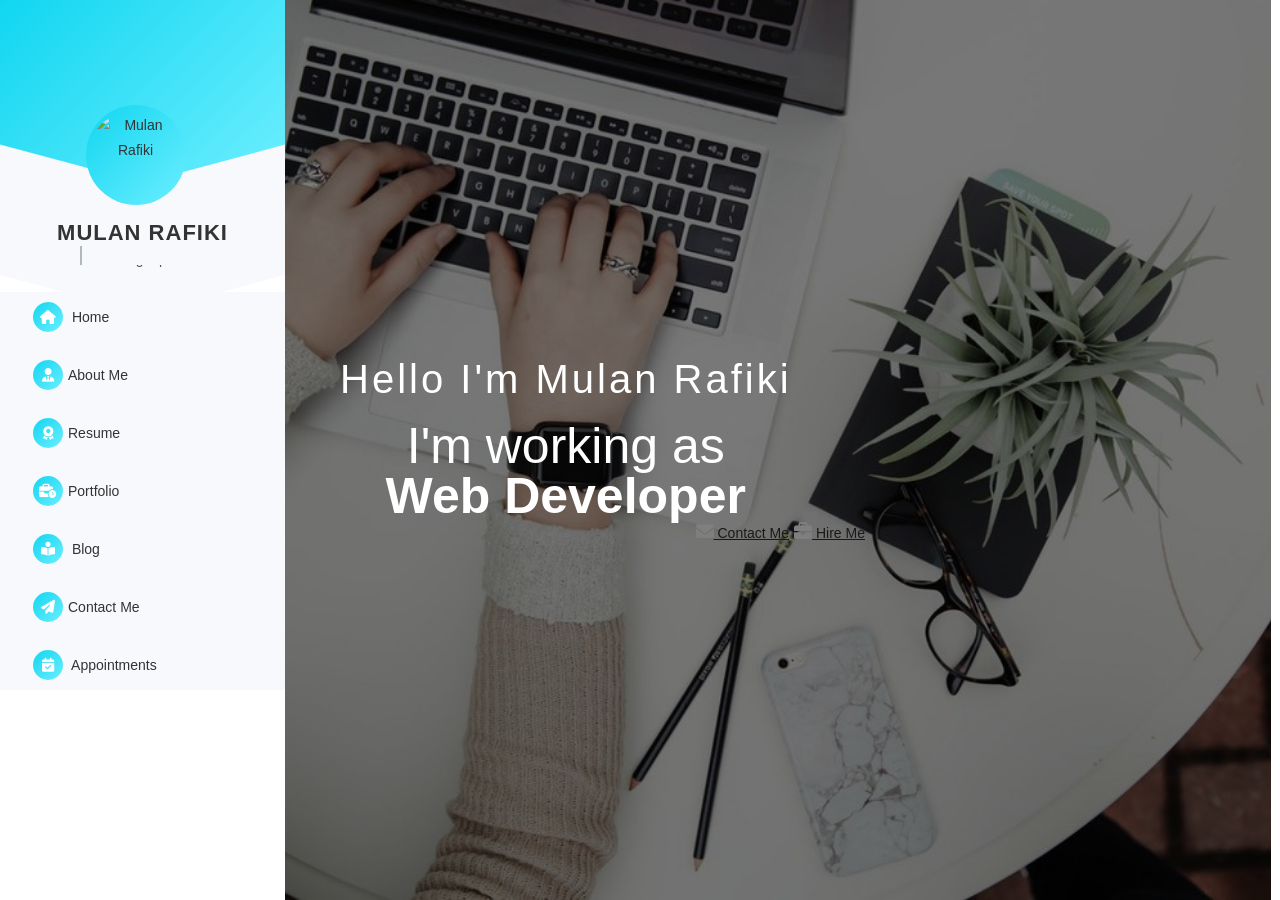
==== commit 6a18246a: "website completed" ====
--- a/index.html
+++ b/index.html
@@ -42,6 +42,10 @@
     <link rel="stylesheet" href="https://cdnjs.cloudflare.com/ajax/libs/font-awesome/6.4.0/css/all.min.css">
     <!-- box icons font  -->
     <link href='https://unpkg.com/boxicons@2.1.4/css/boxicons.min.css' rel='stylesheet'>
+    <!-- bootstrap icon  -->
+    <link rel="stylesheet" href="https://cdn.jsdelivr.net/npm/bootstrap-icons@1.10.2/font/bootstrap-icons.css"
+        integrity="sha384-b6lVK+yci+bfDmaY1u0zE8YYJt0TZxLEAFyYSLHId4xoVvsrQu3INevFKo+Xir8e" crossorigin="anonymous">
+
 </head>
 
 <body>
@@ -51,20 +55,17 @@
             Mulan Rafiki
         </div>
         <span class="responsive-icons">
-            <input type="checkbox" name="" id="check">
+            <input type="checkbox" name="" id="check" class="d-none">
             <label for="check" id="checkbtn"><i class="fa fa-bars"></i></label>
         </span>
     </div>
     <header class="header">
-
         <div class="header-work">
             <div class="picture">
                 <div class="portfolio-pic">
                     <div class="photo">
-
                         <img src="https://www.elmanawy.info/demo/mulan-cms/cdn/about/avatar.jpeg" class="img-fluid"
                             alt="Mulan Rafiki">
-
                     </div>
                 </div>
             </div>
@@ -96,7 +97,7 @@
         </nav>
     </header>
     <section>
-        <div class="hero-page" id="home">
+        <div class="hero-page" id="home" class="home">
             <div class="inner">
                 <div class="mask"></div>
                 <div class="row">
@@ -105,15 +106,7 @@
                             <h2>Hello I'm Mulan Rafiki</h2>
                             <div class="cd-headline clip">
                                 <span class="blc">I'm working as</span>
-                                <span class="cd-words-wrapper" style="width: 368.854px; overflow: hidden;">
-                                    <b class="is-visible">UI/UX Designer
-                                    </b>
-                                    <b class="is-hidden">Photographer
-                                    </b>
-                                    <b class="is-hidden">Mobile Developer
-                                    </b>
-                                    <b class="is-hidden">Web Developer</b>
-                                </span>
+                                <div class="home-work"><b>Web Developer</b></div>
                             </div>
                         </div>
                     </div>
@@ -161,7 +154,6 @@
 
                                 <div>Experience</div>
                             </div>
-
                         </li>
                         <li class="list-column">
                             <div class="icon-info"><i class="fas solid fa-layer-group"></i></div>
@@ -178,10 +170,6 @@
                                 <h6>120+ Meetings</h6>
                                 <div>Successful</div>
                             </div>
-
-
-
-
                         </li>
                     </ul>
                 </div>
@@ -207,17 +195,19 @@
                             </div>
                             <div class="services-text">
                                 <h4>web development</h4>
-                                <p>Pellentesque pellentesque, ipsum sit amet auctor accumsan, odio tortor bibendum massa, sit amet ultricies ex lectus scelerisque nibh. Ut non sodales odio.</p>
+                                <p>Pellentesque pellentesque, ipsum sit amet auctor accumsan, odio tortor bibendum
+                                    massa, sit amet ultricies ex lectus scelerisque nibh. Ut non sodales odio.</p>
                             </div>
                         </div>
                         <div class="service-block">
                             <div class="service-icon">
                                 <i><img src="./2.png" alt=""></i>
                             </div>
-                            
+
                             <div class="services-text">
                                 <h4>graphic design</h4>
-                                <p>Pellentesque pellentesque, ipsum sit amet auctor accumsan, odio tortor bibendum massa, sit amet ultricies ex lectus scelerisque nibh. Ut non sodales odio.</p>
+                                <p>Pellentesque pellentesque, ipsum sit amet auctor accumsan, odio tortor bibendum
+                                    massa, sit amet ultricies ex lectus scelerisque nibh. Ut non sodales odio.</p>
                             </div>
                         </div>
                     </div>
@@ -230,7 +220,8 @@
                             </div>
                             <div class="services-text">
                                 <h4>embeded system</h4>
-                                <p>Pellentesque pellentesque, ipsum sit amet auctor accumsan, odio tortor bibendum massa, sit amet ultricies ex lectus scelerisque nibh. Ut non sodales odio</p>
+                                <p>Pellentesque pellentesque, ipsum sit amet auctor accumsan, odio tortor bibendum
+                                    massa, sit amet ultricies ex lectus scelerisque nibh. Ut non sodales odio</p>
                             </div>
                         </div>
                         <div class="service-block">
@@ -239,7 +230,8 @@
                             </div>
                             <div class="services-text">
                                 <h4>SEO specialist</h4>
-                                <p>Pellentesque pellentesque, ipsum sit amet auctor accumsan, odio tortor bibendum massa, sit amet ultricies ex lectus scelerisque nibh. Ut non sodales odio.</p>
+                                <p>Pellentesque pellentesque, ipsum sit amet auctor accumsan, odio tortor bibendum
+                                    massa, sit amet ultricies ex lectus scelerisque nibh. Ut non sodales odio.</p>
                             </div>
                         </div>
                     </div>
@@ -249,51 +241,1069 @@
 
         <!-- vedio section  -->
         <div class="video-section">
-<div class="overlay">
-    <div class="overlay-container">
-        <div class="video-row">
-            <div class="video-column">
-                <div class="video-title">
-                    <h6>
-                        WHY YOU HIRE ME?
-                    </h6>
-                    <h2>I'M THE BEST FRONT END EXPERT IN THE MARKETPLACE</h2>
-                </div>
-            </div>
-            <div class="video-column">
-                <div class="pulse-icon">
-                    <div class="icon-wrap">
-                        <a href="https://www.youtube.com/watch?v=uaZEeU6NzaM">
-                            <i class="fa fa-play"></i> 
+            <div class="overlay">
+                <div class="overlay-container">
+                    <div class="video-row">
+                        <div class="video-column">
+                            <div class="video-title">
+                                <h6>
+                                    WHY YOU HIRE ME?
+                                </h6>
+                                <h2>I'M THE BEST FRONT END EXPERT IN THE MARKETPLACE</h2>
+                            </div>
+                        </div>
+                        <div class="video-column">
+                            <div class="pulse-icon">
+                                <div class="icon-wrap">
+                                    <a href="https://www.youtube.com/watch?v=uaZEeU6NzaM">
+                                        <i class="fa fa-play"></i>
+                                    </a>
+                                </div>
+                            </div>
+                        </div>
+                    </div>
+                </div>
+            </div>
+        </div>
+
+        <!-- fun facts  -->
+
+        <div class="fun-facts">
+            <div class="fact-head">
+                <h4>
+                    <span>fun</span>
+                    facts
+                </h4>
+            </div>
+            <div class="fun-items">
+                <!-- item 1  -->
+                <div class="main-col">
+                    <div class="sub-col">
+                        <div class="counter-block">
+                            <i class="fa thin fa-face-smile"></i>
+                            <h4>
+                                Happy Clients
+                            </h4>
+                            <span>
+                                1200
+                            </span>
+                        </div>
+                    </div>
+                </div>
+                <!-- item 2  -->
+
+                <div class="main-col">
+                    <div class="sub-col">
+                        <div class="counter-block">
+                            <i class="fa thin fa-lightbulb"></i>
+                            <h4>
+                                Experience Years
+                            </h4>
+                            <span>
+                                5
+                            </span>
+                        </div>
+                    </div>
+                </div>
+                <!-- item 3  -->
+                <div class="main-col">
+                    <div class="sub-col">
+                        <div class="counter-block">
+                            <i class="fa thin fa-trophy"></i>
+                            <h4>
+                                Awards Won
+                            </h4>
+                            <span>
+                                22
+                            </span>
+                        </div>
+                    </div>
+                </div>
+                <!-- item 4 -->
+                <div class="main-col">
+                    <div class="sub-col">
+                        <div class="counter-block">
+                            <i class="fa thin fa-mug-hot"></i>
+                            <h4>
+                                Meetings
+                            </h4>
+                            <span>
+                                120
+                            </span>
+                        </div>
+                    </div>
+                </div>
+            </div>
+            <div class="special-block">
+                <div class="about-head">
+                    <h4><span>What My Freedom</span>
+                        Client Say</h4>
+                </div>
+                <div class="carousel">
+                    <div class="carousel-items">
+                        <div class="carousel-content">
+                            <p>
+                                Wow what great experience, I love it! It's exactly what I've been looking for. Anna's
+                                group was the best investment I ever made. I don't know if I would have ever made it
+                                without her guidance and support!
+                            </p>
+                        </div>
+                        <div class="testimonial-footer">
+                            <div class="testimonial-img">
+                                <img src="./testimonial-avatar-1.jpeg" alt="">
+                            </div>
+                            <div class="footer-content">
+                                <p class="para-1">Marwa El-Manaway</p>
+                                <p class="para-2">UI Designer</p>
+                                <div class="para-3">
+                                    <ul>
+                                        <li>
+                                            <i class="fa fa-star"></i>
+                                        </li>
+                                        <li>
+                                            <i class="fa fa-star"></i>
+                                        </li>
+                                        <li>
+                                            <i class="fa fa-star"></i>
+                                        </li>
+                                        <li>
+                                            <i class="fa fa-star"></i>
+                                        </li>
+                                        <li>
+                                            <i class="fa fa-star"></i>
+                                        </li>
+                                    </ul>
+                                </div>
+                            </div>
+                        </div>
+                    </div>
+                    <div class="carousel-items  testimonial-2">
+                        <div class="carousel-content  ">
+                            <p>
+                                I like this group more and more each day. It makes my life a lot easier. It's really
+                                wonderful to be able to get support from like minded entrepreneurs. And Anna is always
+                                available to advise us. Thank you so much!
+                            </p>
+                        </div>
+                        <div class="testimonial-footer">
+                            <div class="testimonial-img">
+                                <img src="./testimonial-avatar-2.jpeg" alt="">
+                            </div>
+                            <div class="footer-content">
+                                <p class="para-1">Muhammad El-Manaway</p>
+                                <div class="para-3">
+                                    <ul>
+                                        <li>
+                                            <i class="fa fa-star"></i>
+                                        </li>
+                                        <li>
+                                            <i class="fa fa-star"></i>
+                                        </li>
+                                        <li>
+                                            <i class="fa fa-star"></i>
+                                        </li>
+                                        <li>
+                                            <i class="fa fa-star"></i>
+                                        </li>
+                                        <li class="rating-icon">
+                                            <i class="fa fa-star"></i>
+                                        </li>
+                                    </ul>
+                                </div>
+                            </div>
+                        </div>
+                    </div>
+                </div>
+
+            </div>
+        </div>
+
+        <!-- about clients  -->
+        <div class="about-clients">
+            <div class="fact-head">
+                <h4>
+                    <span>My</span>
+                    Clients
+                </h4>
+            </div>
+            <div class="carousel-2">
+                <div class="images">
+                    <div class="sub-images">
+                        <img src="./disnep.png" alt="">
+                    </div>
+                    <div class="sub-images">
+                        <img src="./netflix.png" alt="">
+                    </div>
+                    <div class="sub-images">
+                        <img src="./evanto.png" alt="">
+                    </div>
+                    <div class="sub-images">
+                        <img src="./pixar.png" alt="">
+                    </div>
+                    <div class="sub-images last">
+                        <img src="./dream-works.png" alt="">
+                    </div>
+                    <div class="sub-images last">
+                        <img src="./sass.png" alt="">
+                    </div>
+                </div>
+            </div>
+        </div>
+
+        <!-- resume  -->
+    </section>
+    <section id="resume" class="resumes about">
+        <div class="resume-inner">
+            <div class="about-title">
+                <div class="about-main resume-main">
+                    <h4 class="resume-heading">Resume</h4>
+                    <p>MY PROFESSIONAL RESUME</p>
+                </div>
+            </div>
+            <div class="section-head">
+                <h4>
+                    <span>My Professional</span>
+                    Work History
+                </h4>
+                <a class="submit" href="http://thesolutionpartners.com/cdn/about/resume.txt"><i
+                        class="fas fa-cloud-download-alt"></i> Download Resume</a>
+            </div>
+        </div>
+        <div class="main-line">
+            <div class="current">
+                <div class="icon">
+                    <img src="./resume-1png.png" alt="">
+                </div>
+                <div class="content">
+                    <span class="date">Feb 2017 - Current</span>
+                    <h5 class="resume-title active-title">Software Engineer - <span class="place-title">Microsoft</span>
+                    </h5>
+                    <p class="description">
+                        Lorem ipsum dolor sit amet, consectetur adipiscing elit. Vestibulum mattis felis vitae risus
+                        pulvinar tincidunt. Nam ac venenatis enim. Aenean hendrerit justo sed. </p>
+                </div>
+            </div>
+            <div class="current">
+                <div class="icon icon-2">
+                    <img src="./resume-2.png" alt="">
+                </div>
+                <div class="content content-2">
+                    <span class="date">Feb 2017 - Current</span>
+                    <h5 class="resume-title">Software Engineer - <span class="place-title">Microsoft</span></h5>
+                    <p class="description">
+                        Lorem ipsum dolor sit amet, consectetur adipiscing elit. Vestibulum mattis felis vitae risus
+                        pulvinar tincidunt. Nam ac venenatis enim. Aenean hendrerit justo sed. </p>
+                </div>
+            </div>
+            <div class="current">
+                <div class="icon icon-2">
+                    <img src="./resume-3.png" alt="">
+                </div>
+                <div class="content">
+                    <span class="date">Feb 2017 - Current</span>
+                    <h5 class="resume-title">Software Engineer - <span class="place-title">Microsoft</span></h5>
+                    <p class="description">
+                        Lorem ipsum dolor sit amet, consectetur adipiscing elit. Vestibulum mattis felis vitae risus
+                        pulvinar tincidunt. Nam ac venenatis enim. Aenean hendrerit justo sed. </p>
+                </div>
+            </div>
+        </div>
+
+        <!-- skills  -->
+        <div class="skills">
+            <div class="skills-list">
+                <div class="work-skills">
+                    <div class="skill-block">
+                        <div class="section-head">
+                            <h4>
+                                <span>My Professional</span>
+                                Work Skills
+                            </h4>
+                        </div>
+                        <div class="skill-items">
+                            <div class="skill-item1">
+                                <h4>PHP</h4>
+                                <div class="progress">
+                                    <div class="progress-bar">
+
+                                    </div>
+                                </div>
+                                <span class="percentage">95%</span>
+                            </div>
+                            <div class="skill-item1 skill-item2">
+                                <h4>Java</h4>
+                                <div class="progress">
+                                    <div class="progress-bar">
+
+                                    </div>
+                                </div>
+                                <span class="percentage">85%</span>
+                            </div>
+                            <div class="skill-item1 skill-item5">
+                                <h4>Java</h4>
+                                <div class="progress">
+                                    <div class="progress-bar">
+
+                                    </div>
+                                </div>
+                                <span class="percentage">75%</span>
+                            </div>
+                            <div class="skill-item1 skill-item6">
+                                <h4>Java</h4>
+                                <div class="progress">
+                                    <div class="progress-bar">
+
+                                    </div>
+                                </div>
+                                <span class="percentage">70%</span>
+                            </div>
+                        </div>
+                    </div>
+                </div>
+                <div class="work-skills">
+                    <div class="skill-block">
+                        <div class="section-head">
+                            <h4>
+                                <span>My Professional</span>
+                                Language Skills
+                            </h4>
+                        </div>
+                        <div class="skill-items">
+                            <div class="skill-item1">
+                                <h4>English</h4>
+                                <div class="progress">
+                                    <div class="progress-bar">
+
+                                    </div>
+                                </div>
+                                <span class="percentage">95%</span>
+                            </div>
+                            <div class="skill-item1 skill-item3">
+                                <h4>Italy</h4>
+                                <div class="progress">
+                                    <div class="progress-bar">
+
+                                    </div>
+                                </div>
+                                <span class="percentage">90%</span>
+                            </div>
+                            <div class="skill-item1 skill-item2">
+                                <h4>Turkey</h4>
+                                <div class="progress">
+                                    <div class="progress-bar">
+
+                                    </div>
+                                </div>
+                                <span class="percentage">85%</span>
+                            </div>
+                            <div class="skill-item1 skill-item4">
+                                <h4>Arabic</h4>
+                                <div class="progress">
+                                    <div class="progress-bar">
+
+                                    </div>
+                                </div>
+                                <span class="percentage">8o%</span>
+                            </div>
+                        </div>
+                    </div>
+                </div>
+            </div>
+            <div class="second-skills">
+                <div class="section-head">
+                    <h4>
+                        <span>My Education</span>
+                        Background History
+                    </h4>
+                </div>
+
+                <div class="main-line">
+                    <div class="current">
+                        <div class="icon">
+                            <img src="./resume-4.png" alt="">
+                        </div>
+                        <div class="content">
+                            <span class="date">Feb 2017 - Current</span>
+                            <h5 class="resume-title active-title">Software Engineer - <span
+                                    class="place-title">Microsoft</span>
+                            </h5>
+                            <p class="description">
+                                Lorem ipsum dolor sit amet, consectetur adipiscing elit. Vestibulum mattis felis vitae
+                                risus
+                                pulvinar tincidunt. Nam ac venenatis enim. Aenean hendrerit justo sed. </p>
+                        </div>
+                    </div>
+                    <div class="current">
+                        <div class="icon icon-2">
+                            <img src="./resume-4.png" alt="">
+                        </div>
+                        <div class="content content-2">
+                            <span class="date">Feb 2017 - Current</span>
+                            <h5 class="resume-title">Software Engineer - <span class="place-title">Microsoft</span></h5>
+                            <p class="description">
+                                Lorem ipsum dolor sit amet, consectetur adipiscing elit. Vestibulum mattis felis vitae
+                                risus
+                                pulvinar tincidunt. Nam ac venenatis enim. Aenean hendrerit justo sed. </p>
+                        </div>
+                    </div>
+                    <div class="current">
+                        <div class="icon icon-2">
+                            <img src="./resume-4.png" alt="">
+                        </div>
+                        <div class="content">
+                            <span class="date">Feb 2017 - Current</span>
+                            <h5 class="resume-title">Software Engineer - <span class="place-title">Microsoft</span></h5>
+                            <p class="description">
+                                Lorem ipsum dolor sit amet, consectetur adipiscing elit. Vestibulum mattis felis vitae
+                                risus
+                                pulvinar tincidunt. Nam ac venenatis enim. Aenean hendrerit justo sed. </p>
+                        </div>
+                    </div>
+                </div>
+            </div>
+        </div>
+    </section>
+
+    <!-- portfolio  -->
+    <section id="portfolio" class="resumes about portfolio-section">
+        <div class="blog-inner appointments-inner">
+            <div class="about-title">
+                <div class="about-main resume-main">
+                    <h4 class="resume-heading">Portfolio</h4>
+                    <p></p>
+                </div>
+            </div>
+        </div>
+        <div class="filter-table">
+            <button class="filter-btn" id="all">
+                <span class="all">0</span>
+                All
+            </button>
+            <button class="filter-btn" id="logo">
+                <span>(2)</span>
+                Bussiness Logo
+            </button>
+            <button class="filter-btn" id="decoration">
+                <span>(2)</span>
+                Decoration
+            </button>
+            <button class="filter-btn" id="web">
+                <span>(4)</span>
+                Websites
+            </button>
+        </div>
+        <div class="portfolio-grid">
+            <div class="portfolio-label">
+                <span class="sub">Project</span>
+                <span class="portfolio-count">8</span>
+            </div>
+            <div class="portfolio-row" id="all">
+                <div class="all-rows">
+                    <div class="all-img">
+                        <img src="./sofa.jpeg" alt="">
+                    </div>
+                    <div class="all-data">
+                        <h4>
+                            office decoration
+                        </h4>
+                        <p>Websites</p>
+                        <div class="portfolio-attire"><i class="bi bi-link-45deg"></i>
+                            <i> - </i>
+                            <i class="bi bi-arrows-move"></i>
+                        </div>
+                    </div>
+                </div>
+                <div class="all-rows">
+                    <div class="all-img">
+                        <img src="./diningg.jpeg" alt="">
+                    </div>
+                    <div class="all-data">
+                        <h4>
+                            Branding Logo
+                        </h4>
+                        <p>Websites</p>
+                        <div class="portfolio-attire"><i class="bi bi-link-45deg"></i>
+                            <i> - </i>
+                            <i class="bi bi-arrows-move"></i>
+                        </div>
+                    </div>
+                </div>
+                <div class="all-rows">
+                    <div class="all-img">
+                        <img src="./seat.jpeg" alt="">
+                    </div>
+                    <div class="all-data">
+                        <h4>
+                            Home Side
+                        </h4>
+                        <p>Websites</p>
+                        <div class="portfolio-attire"><i class="bi bi-link-45deg"></i>
+                            <i> - </i>
+                            <i class="bi bi-arrows-move"></i>
+                        </div>
+                    </div>
+                </div>
+                <div class="all-rows">
+                    <div class="all-img">
+                        <img src="./book.jpeg" alt="">
+                    </div>
+                    <div class="all-data">
+                        <h4>
+                            Flower Power
+                        </h4>
+                        <p>Websites</p>
+                        <div class="portfolio-attire"><i class="bi bi-link-45deg"></i>
+                            <i> - </i>
+                            <i class="bi bi-arrows-move"></i>
+                        </div>
+                    </div>
+                </div>
+                <div class="all-rows">
+                    <div class="all-img">
+                        <img src="./wall.jpeg" alt="">
+                    </div>
+                    <div class="all-data">
+                        <h4>
+                            Furniture Hone
+                        </h4>
+                        <p>Websites</p>
+                        <div class="portfolio-attire"><i class="bi bi-link-45deg"></i>
+                            <i> - </i>
+                            <i class="bi bi-arrows-move"></i>
+                        </div>
+                    </div>
+                </div>
+                <div class="all-rows">
+                    <div class="all-img">
+                        <img src="./bus.jpeg" alt="">
+                    </div>
+                    <div class="all-data">
+                        <h4>
+                            Photography
+
+                        </h4>
+                        <p>Websites</p>
+                        <div class="portfolio-attire"><i class="bi bi-link-45deg"></i>
+                            <i> - </i>
+                            <i class="bi bi-arrows-move"></i>
+                        </div>
+                    </div>
+                </div>
+                <div class="all-rows">
+                    <div class="all-img">
+                        <img src="./window.jpeg" alt="">
+                    </div>
+                    <div class="all-data">
+                        <h4>
+                            Home Decoration
+                        </h4>
+                        <p>Websites</p>
+                        <div class="portfolio-attire"><i class="bi bi-link-45deg"></i>
+                            <i> - </i>
+                            <i class="bi bi-arrows-move"></i>
+                        </div>
+                    </div>
+                </div>
+                <div class="all-rows">
+                    <div class="all-img">
+                        <img src="./tea.jpeg" alt="">
+                    </div>
+                    <div class="all-data">
+                        <h4>
+                            Company Branding
+                        </h4>
+                        <p>Websites</p>
+                        <div class="portfolio-attire"><i class="bi bi-link-45deg"></i>
+                            <i> - </i>
+                            <i class="bi bi-arrows-move"></i>
+                        </div>
+                    </div>
+                </div>
+            </div>
+        </div>
+    </section>
+    <!-- blog  -->
+
+    <section id="blog" class="resumes about">
+        <div class="blog-inner">
+            <div class="about-title">
+                <div class="about-main resume-main">
+                    <h4 class="resume-heading">BLOG</h4>
+                    <p>WE SHARE OUR NEWS AND BLOG</p>
+                </div>
+            </div>
+        </div>
+
+        <div class="blog-content">
+            <div class="blog-row">
+                <div class="blog-col">
+                    <div class="comment-like">
+                        <span><i class="fas fa-eye" aria-hidden="true"></i>565</span>
+                    </div>
+                    <div class="article-img">
+                        <img src="./building.jpg" alt="">
+                    </div>
+                    <div class="article-link">
+                        <a href="">
+                            <i class="bi bi-arrow-right"></i>
                         </a>
                     </div>
-                </div>
-            </div>
-        </div>
-    </div>
-</div>
-        </div>
-
-        <!-- fun facts  -->
-        <div class="fun-facts">
-<div class="fact-head">
-<h4>
-    <span>fun</span>
-    facts
-</h4>
-</div>
-        </div>
-
-<!-- about clients  -->
-<div class="about-clients">
-    <div class="fact-head">
-        <h4>
-            <span>My</span>
-            Clients
-        </h4>
-        </div>
-</div>
+                    <div class="article-text">
+                        <h4>Recent trends in story</h4>
+                        <div class="article-meta">
+                            <span class="meta-span"><i>Mar</i> 10, 2019</span>
+                            <span>In</span>
+                            <div class="tricks">
+                                Tricks
+                            </div>
+                        </div>
+                        <p>
+                            There are many variations of passages of Lorem Ipsum available, but the majority .
+                        </p>
+                    </div>
+                </div>
+                <div class="blog-col">
+                    <div class="comment-like">
+                        <span><i class="fas fa-eye" aria-hidden="true"></i>565</span>
+                    </div>
+                    <div class="article-img">
+                        <img src="./keyboard.jpg" alt="">
+                    </div>
+                    <div class="article-link">
+                        <a href="">
+                            <i class="bi bi-arrow-right"></i>
+                        </a>
+                    </div>
+                    <div class="article-text">
+                        <h4>Recent trends in story</h4>
+                        <div class="article-meta">
+                            <span class="meta-span"><i>Mar</i> 10, 2019</span>
+                            <span>In</span>
+                            <div class="tricks">
+                                Tutorials
+                            </div>
+                        </div>
+                        <p>
+                            There are many variations of passages of Lorem Ipsum available, but the majority .
+                        </p>
+                    </div>
+                </div>
+                <div class="blog-col">
+                    <div class="comment-like">
+                        <span><i class="fas fa-eye" aria-hidden="true"></i>565</span>
+                    </div>
+                    <div class="article-img">
+                        <img src="./7.jpg" alt="">
+                    </div>
+                    <div class="article-link">
+                        <a href="">
+                            <i class="bi bi-arrow-right"></i>
+                        </a>
+                    </div>
+                    <div class="article-text">
+                        <h4>Recent trends in story</h4>
+                        <div class="article-meta">
+                            <span class="meta-span"><i>Mar</i> 10, 2019</span>
+                            <span>In</span>
+                            <div class="tricks">
+                                web Application
+                            </div>
+                        </div>
+                        <p>
+                            There are many variations of passages of Lorem Ipsum available, but the majority .
+                        </p>
+                    </div>
+                </div>
+            </div>
+            <div class="blog-row">
+                <div class="blog-col">
+                    <div class="comment-like">
+                        <span><i class="fas fa-eye" aria-hidden="true"></i>565</span>
+                    </div>
+                    <div class="article-img">
+                        <img src="./keyboard.jpg" alt="">
+                    </div>
+                    <div class="article-link">
+                        <a href="">
+                            <i class="bi bi-arrow-right"></i>
+                        </a>
+                    </div>
+                    <div class="article-text">
+                        <h4>Recent trends in story</h4>
+                        <div class="article-meta">
+                            <span class="meta-span"><i>Mar</i> 10, 2019</span>
+                            <span>In</span>
+                            <div class="tricks">
+                                Tutorials
+                            </div>
+                        </div>
+                        <p>
+                            There are many variations of passages of Lorem Ipsum available, but the majority .
+                        </p>
+                    </div>
+                </div>
+                <div class="blog-col">
+                    <div class="comment-like">
+                        <span><i class="fas fa-eye" aria-hidden="true"></i>565</span>
+                    </div>
+                    <div class="article-img">
+                        <img src="./car.jpg" alt="">
+                    </div>
+                    <div class="article-link">
+                        <a href="">
+                            <i class="bi bi-arrow-right"></i>
+                        </a>
+                    </div>
+                    <div class="article-text">
+                        <h4>Recent trends in story</h4>
+                        <div class="article-meta">
+                            <span class="meta-span"><i>Mar</i> 10, 2019</span>
+                            <span>In</span>
+                            <div class="tricks">
+                                Learning
+                            </div>
+                        </div>
+                        <p>
+                            There are many variations of passages of Lorem Ipsum available, but the majority .
+                        </p>
+                    </div>
+                </div>
+                <div class="blog-col">
+                    <div class="comment-like">
+                        <span><i class="fas fa-eye" aria-hidden="true"></i>565</span>
+                    </div>
+                    <div class="article-img">
+                        <img src="./work.jpg" alt="">
+                    </div>
+                    <div class="article-link">
+                        <a href="">
+                            <i class="bi bi-arrow-right"></i>
+                        </a>
+                    </div>
+                    <div class="article-text">
+                        <h4>Recent trends in story</h4>
+                        <div class="article-meta">
+                            <span class="meta-span"><i>Mar</i> 10, 2019</span>
+                            <span>In</span>
+                            <div class="tricks">
+                                Tricks
+                            </div>
+                        </div>
+                        <p>
+                            There are many variations of passages of Lorem Ipsum available, but the majority .
+                        </p>
+                    </div>
+                </div>
+            </div>
+            <div class="blog-row">
+                <div class="blog-col">
+                    <div class="comment-like">
+                        <span><i class="fas fa-eye" aria-hidden="true"></i>565</span>
+                    </div>
+                    <div class="article-img">
+                        <img src="./building.jpg" alt="">
+                    </div>
+                    <div class="article-link">
+                        <a href="">
+                            <i class="bi bi-arrow-right"></i>
+                        </a>
+                    </div>
+                    <div class="article-text">
+
+                        <h4>Recent trends in story</h4>
+                        <div class="article-meta">
+                            <span class="meta-span"><i>Mar</i> 10, 2019</span>
+                            <span>In</span>
+                            <div class="tricks">
+                                Tutorials
+                            </div>
+                        </div>
+                        <p>
+                            There are many variations of passages of Lorem Ipsum available, but the majority .
+                        </p>
+                    </div>
+                </div>
+                <div class="blog-col">
+                    <div class="comment-like">
+                        <span><i class="fas fa-eye" aria-hidden="true"></i>565</span>
+                    </div>
+                    <div class="article-img">
+                        <img src="./view.jpg" alt="">
+                    </div>
+                    <div class="article-link">
+                        <a href="">
+                            <i class="bi bi-arrow-right"></i>
+                        </a>
+                    </div>
+                    <div class="article-text">
+                        <h4>Recent trends in story</h4>
+                        <div class="article-meta">
+                            <span class="meta-span"><i>Mar</i> 10, 2019</span>
+                            <span>In</span>
+                            <div class="tricks">
+                                Tricks
+                            </div>
+                        </div>
+                        <p>
+                            There are many variations of passages of Lorem Ipsum available, but the majority .
+                        </p>
+                    </div>
+                </div>
+                <div class="blog-col">
+                    <div class="comment-like">
+                        <span><i class="fas fa-eye" aria-hidden="true"></i>565</span>
+                    </div>
+                    <div class="article-img">
+                        <img src="./laptop.jpg" alt="">
+                    </div>
+                    <div class="article-link">
+                        <a href="">
+                            <i class="bi bi-arrow-right"></i>
+                        </a>
+                    </div>
+                    <div class="article-text">
+                        <h4>Recent trends in story</h4>
+                        <div class="article-meta">
+                            <span class="meta-span"><i>Mar</i> 10, 2019</span>
+                            <span>In</span>
+                            <div class="tricks">
+                                Tricks
+                            </div>
+                        </div>
+                        <p>
+                            There are many variations of passages of Lorem Ipsum available, but the majority .
+                        </p>
+                    </div>
+                </div>
+            </div>
+
+            <div class="button-col">
+                <a href="" class="button-submit">Browse All Articles</a>
+            </div>
     </section>
+
+    <!-- Section contact -->
+    <section id="contact" class="resumes about contact-section">
+        <div class="blog-inner appointments-inner">
+            <div class="about-title">
+                <div class="about-main resume-main">
+                    <h4 class="resume-heading">contact</h4>
+                    <p>WE SHARE OUR NEWS AND BLOG</p>
+                </div>
+            </div>
+        </div>
+        <div class="contact-row">
+            <div class="contact-col1">
+                <img src="./mailbox.png" alt="">
+            </div>
+            <div class="contact-col2">
+                <div class="contact-form">
+                    <form action="">
+                        <input name="name" type="text" placeholder="Name:" required="" autocomplete="off">
+                        <input name="email" type="email" placeholder="Email:" required="" autocomplete="off">
+                        <textarea name="message" placeholder="Message:" required="" rows="6"></textarea>
+                    </form>
+                </div>
+                <div class="button-col">
+                    <a href="" class="button-submit appointment-button">Send Message</a>
+                </div>
+            </div>
+        </div>
+        <div class="contact-info">
+            <div class="about-head">
+                <h4><span>Contact Information</span>
+                    Find me here</h4>
+            </div>
+            <div class="contact-bar">
+                <div class="bar-col">
+                    <div class="bar-icon">
+                        <i class="fas fa-phone"></i>
+                    </div>
+                    <div class="bar-text">
+                        <h2>Phone</h2>
+                        <p>(+881) 111 222 333</p>
+                        <p>(+881) 111 222 333</p>
+                    </div>
+                </div>
+                <div class="bar-col">
+                    <div class="bar-icon">
+                        <i class="far fa-envelope-open"></i>
+                    </div>
+                    <div class="bar-text">
+                        <h2>Email</h2>
+                        <p>info@domain.com</p>
+                        <p>name@domain.com</p>
+                    </div>
+                </div>
+                <div class="bar-col">
+                    <div class="bar-icon">
+                        <i class="fas fa-map-marker-alt"></i>
+                    </div>
+                    <div class="bar-text">
+                        <h2>Address</h2>
+                        <p>123 New Yourk D Block 1100,</p>
+                        <p>Street 2011 USA</p>
+                    </div>
+                </div>
+            </div>
+        </div>
+        <div class="follow">
+            <div class="follow-block">
+                <h4>Follow Me:</h4>
+                <ul>
+                    <li>
+                        <i class="fab fa-facebook-f"></i>
+                    </li>
+                    <li>
+                        <i class="fab fa-twitter"></i>
+                    </li>
+                    <li>
+                        <i class="fab fa-linkedin-in"></i>
+                    </li>
+                    <li>
+                        <i class="fab fa-behance"></i>
+                    </li>
+                    <li>
+                        <i class="fab fa-youtube"></i>
+                    </li>
+                    <li>
+                        <i class="fab fa-snapchat-ghost"></i>
+                    </li>
+                    <li>
+                        <i class="fab fa-vimeo-v"></i>
+                    </li>
+                    <li>
+                        <i class="fab fa-pinterest-p"></i>
+                    </li>
+                    <li>
+                        <i class="fab fa-codepen"></i>
+                    </li>
+                    <li>
+                        <i class="fab fa-dribbble"></i>
+                    </li>
+                    <li>
+                        <i class="fab fa-dropbox"></i>
+                    </li>
+                    <li>
+                        <i class="fab fa-flickr"></i>
+                    </li>
+                    <li>
+                        <i class="fab fa-reddit"></i>
+                    </li>
+                    <li>
+                        <i class="fas fa-rss"></i>
+                    </li>
+                    <li>
+                        <i class="fab fa-skype"></i>
+                    </li>
+                    <li>
+                        <i class="fab fa-soundcloud"></i>
+                    </li>
+                    <li>
+                        <i class="fab fa-stack-overflow"></i>
+                    </li>
+                    <li>
+                        <i class="fab fa-tumblr"></i>
+                    </li>
+                    <li>
+                        <i class="fab fa-yelp"></i>
+                    </li>
+                </ul>
+            </div>
+        </div>
+    </section>
+
+    <!-- section appointments -->
+    <section id="appointments" class="resumes about appointments">
+        <div class="blog-inner appointments-inner">
+            <div class="about-title">
+                <div class="about-main resume-main">
+                    <h4 class="resume-heading">Appointments</h4>
+                    <p>CHECK MY AVAILABILITY AND REQUEST AN APPOINTMENT</p>
+                </div>
+            </div>
+        </div>
+        <div class="appointment-main">
+            <div class="appointment-left">
+                <div class="section-head appointment-head">
+                    <h4>
+                        <span>My Appointments</span>
+                        Before booking an appointment please check my availability
+                    </h4>
+                </div>
+                <div class="appointments-list">
+                    <ul>
+                        <li class="availability">
+                            <i class="fa fa-check"></i> Saturday: <span>1:15:40 AM
+                                - 3:15:40 AM</span>
+                        </li>
+                        <li class="availability">
+                            <i class="fa fa-check"></i> Sunday: <span>2:15:40 AM - 2:15:40 AM</span>
+                        </li>
+                        <li class="availability">
+                            <i class="fa fa-check"></i> Monday: <span>3:15:40 AM - 3:15:40 AM</span>
+                        </li>
+                        <li class="availability">
+                            <i class="fa fa-check"></i> Tuesday: <span>4:15:40 AM - 4:15:40 AM</span>
+                        </li>
+                        <li class="availability">
+                            <i class="fa fa-check"></i> Wednesday: <span> 5:15:40 AM - 5:15:40 AM</span>
+                        </li>
+                        <li class="availability">
+                            <i class="fa fa-check"></i> Thursday: <span>6:15:40 AM - 6:15:40 AM
+                            </span>
+                        </li>
+                        <li class="availability">
+                            <i class="fa fa-check"></i> Friday: <span>7:15:40 AM - 7:15:40 AM</span>
+                        </li>
+
+                    </ul>
+                </div>
+            </div>
+            <div class="appointment-right">
+                <form action="">
+                    <div class="input-icon">
+                        <i class="bi bi-pencil"></i>
+                        <input name="subject" type="text" placeholder="Subject">
+                    </div>
+                    <div class="input-icon">
+                        <i class="bi bi-person"></i>
+                        <input name="Name" type="text" placeholder="Name">
+                    </div>
+                    <div class="icon-row">
+                        <div class="input-icon">
+                            <i class="bi bi-envelope"></i>
+                            <input name="Name" type="text" placeholder="Email">
+                        </div>
+                        <div class="input-icon">
+                            <i class="bi bi-telephone"></i>
+                            <input name="Name" type="text" placeholder="Phone">
+                        </div>
+                    </div>
+                    <div class="icon-row">
+                        <div class="input-icon">
+                            <i class="bi bi-calendar3"></i>
+                            <input name="Name" type="text" placeholder="Date">
+                        </div>
+                        <div class="input-icon">
+                            <i class="bi bi-alarm"></i>
+                            <input name="Name" type="text" placeholder="3:38">
+                        </div>
+                    </div>
+                    <div class="input-icon">
+                        <i class="bi bi-chat-left-dots"></i>
+                        <input name="subject" type="text" placeholder="Message">
+                    </div>
+                    <div class="section-head">
+                        <div class="button-col">
+                            <a href="" class="button-submit appointment-button">Booking appointments</a>
+                        </div>
+                    </div>
+                </form>
+            </div>
+        </div>
+    </section>
+    <script src="./app.js"></script>
 </body>
 
 </html>
--- a/style.css
+++ b/style.css
@@ -30,13 +30,12 @@
     bottom: 0;
     overflow: auto;
     z-index: 11;
+    transition: all 0.5s ease;
 }
 
 header::-webkit-scrollbar {
     width: 5px;
     background-color: rgba(17, 214, 240, 0.30) !important;
-
-    /* height: 5px; */
 }
 
 .header-content {
@@ -148,10 +147,11 @@
     animation: typing 1.25s steps(5) infinite;
 }
 
-@keyframes slide {
-    100% {
-        top: -100px;
-    }
+.home-work b {
+    color: #fff;
+    position: relative;
+    display: contents;
+    font-weight: bold;
 }
 
 @keyframes typing {
@@ -160,6 +160,12 @@
         margin: 0 -35px 0 35px;
 
     }
+}
+
+.animate b {
+    width: 400px;
+    color: #fff;
+    height: 300px;
 }
 
 .headline span,
@@ -185,15 +191,10 @@
 }
 
 .navbar ul li {
-
-
-
     font-size: 14px;
-    /* font-weight: 500; */
     font-style: normal;
     line-height: 1.85em;
     z-index: 6;
-
     letter-spacing: 0px;
     display: block;
     position: relative;
@@ -205,21 +206,24 @@
 }
 
 .navbar ul li a {
-    /* color: rgba(255, 255, 255, 0.5); */
     color: #333333;
     font-weight: 400;
     text-decoration: none;
+    width: 100%;
+    display: block;
+}
+
+.list-column {
+    margin-bottom: 30px;
 }
 
 .navbar li:hover {
-    /* background-color: rgba(232, 62, 140, 0.18); */
     background-color: rgba(17, 214, 240, 0.18);
 
 
 }
 
 .navbar ul li a i {
-    /* background: linear-gradient(135deg, #e83e8c, #fb8abe, #e83e8c, #fdcee3, #fb8abe); */
     background: linear-gradient(135deg, #11d6f0, #6ceeff, #11d6f0, #ccc, #6ceeff);
     color: #fff;
     border-radius: 100%;
@@ -280,9 +284,6 @@
     left: 0px;
 }
 
-
-
-
 /* section  */
 .hero-page {
     display: table;
@@ -302,10 +303,8 @@
     vertical-align: middle;
     width: 100%;
     position: relative;
-    /* height: auto; */
-    /* min-width: 100%; */
+
     min-height: 100%;
-    /* padding:70px */
 }
 
 .mask {
@@ -320,7 +319,6 @@
 }
 
 .row {
-    /* border: 2px solid red; */
     display: flex;
     -ms-flex-wrap: wrap;
     flex-wrap: wrap;
@@ -331,7 +329,6 @@
 }
 
 .col {
-    /* flex: 0 0 100%; */
     max-width: 100%;
 }
 
@@ -347,8 +344,7 @@
     text-align: center;
     font-weight: 200;
     letter-spacing: 3px;
-    /* -webkit-animation-delay: .2s; */
-    /* animation-delay: .2s; */
+
     font-family: 'Raleway', sans-serif;
 }
 
@@ -382,11 +378,14 @@
 }
 
 
-/* about  */
 .about {
     position: absolute;
     width: 77.5;
     margin-left: 285px;
+}
+
+.about-block .about-head {
+    padding-bottom: 10px !important;
 }
 
 .about-inner {
@@ -413,7 +412,8 @@
     font-weight: 600;
 }
 
-.heading-four::before {
+.heading-four::before,
+.resume-heading::before {
     content: '';
     display: inline-block;
     width: 60px;
@@ -428,7 +428,8 @@
     border-color: var(--main-color3);
 }
 
-.heading-four::after {
+.heading-four::after,
+.resume-main p::after {
     content: '';
     display: block;
     width: 57px;
@@ -446,7 +447,6 @@
     flex: 0 0 50%;
     width: 50%;
     position: relative;
-    /* width: 100%; */
     padding-right: 15px;
     padding-left: 15px;
 }
@@ -490,7 +490,6 @@
 
 .list-column {
     display: flex;
-    /* border: 2px solid green; */
 }
 
 .list-column div {
@@ -527,6 +526,17 @@
 
 }
 
+.icon-info {
+    width: 40px;
+    height: 40px;
+    margin-top: -10px;
+}
+
+.details-info div {
+    margin-left: 10px;
+    margin-top: -5px;
+}
+
 .icon-info i {
     position: absolute;
     top: 50%;
@@ -543,7 +553,7 @@
     /* margin-right: 70px !important; */
 }
 
-.about-block{
+.about-block {
     background-color: #f7f9fc;
     margin: 30px 60px;
     position: relative;
@@ -573,38 +583,43 @@
     text-transform: none;
 }
 
-.special-row{
+.special-row {
     width: 95%;
     margin: auto;
     display: flex;
 }
-.special-columns{
+
+.special-columns {
     width: 50%;
     margin: 2px;
     padding-left: 15px;
     padding-right: 15px;
 }
-.services-list{
+
+.services-list {
     font-family: 'Raleway', Helvetica, sans-serif;
     font-size: 14px;
     color: #555;
     line-height: 25px;
     font-weight: 400;
 }
-.service-block{
+
+.service-block {
     position: relative;
     display: table;
     margin: 0;
     padding: 10px 10px 20px 0;
 }
-.service-icon{
+
+.service-icon {
     display: table-cell;
     width: 80px;
     padding-right: 20px;
     vertical-align: middle;
 }
-.service-icon i{
-    
+
+.service-icon i {
+
     position: relative;
     background-color: #fff;
     float: left;
@@ -612,29 +627,36 @@
     padding: 5px;
     transition: all 0.2s ease-in-out;
 }
-.service-icon i img{
+
+.service-icon i img {
     border-radius: 100%;
 }
-.service-text{
+
+.service-text {
     padding: 0;
     vertical-align: middle;
 }
-.services-text h4{
-font-size: 17px !important;
-line-height: 1.2;
-}
-.service-text h4:hover{
+
+.services-text h4 {
+    font-size: 17px !important;
+    line-height: 1.2;
+}
+
+.service-text h4:hover {
     color: #11d6f0;
 }
-.service-text p{
+
+.service-text p {
     font-size: 14px;
     color: #555;
     line-height: 25px;
 }
-p{
+
+p {
     margin-bottom: 1rem;
-    font-family: 'Poppins',sans-serif;
-}
+    font-family: 'Poppins', sans-serif;
+}
+
 .about-block::before {
     border-left-color: #11d6f0;
     border-bottom: #f7f9fc;
@@ -661,38 +683,41 @@
     position: relative;
     width: 50px;
 }
-.video-section{
-    /* border: 2px solid red; */
+
+.video-section {
     position: relative;
     margin: 80px 60px 60px 60px !important;
     background: url('./city.jpeg');
     background-attachment: fixed;
     background-size: cover !important;
     background-repeat: no-repeat;
-    /* margin: 30px 60px; */
-}
-.overlay{
+}
+
+.overlay {
     height: 100%;
     width: 100%;
     padding: 80px 30px;
-    background: linear-gradient(-45deg,rgba(88, 195, 255,.8) 0,#11d6f0 40%,rgb(176, 236, 243) 100%);
-
-}
-
-.video-row{
+    background: linear-gradient(-45deg, rgba(88, 195, 255, .8) 0, #11d6f0 40%, rgb(176, 236, 243) 100%);
+
+}
+
+.video-row {
     display: flex;
     -ms-flex-wrap: wrap;
     flex-wrap: wrap;
     margin-right: 15px;
     margin-left: 15px;
 }
-.video-column{
+
+.video-column {
     width: 50%;
 }
-.video-title{
+
+.video-title {
     box-sizing: border-box;
 }
-.video-title h6{
+
+.video-title h6 {
     color: #fff;
     font-size: 25px;
     font-weight: 500;
@@ -700,13 +725,15 @@
     margin-bottom: 15px;
     text-transform: uppercase;
 }
-.video-title h2{
+
+.video-title h2 {
     font-size: 38px;
     text-transform: uppercase;
     font-weight: 700;
     color: #fff;
 }
-.video-title h6::before{
+
+.video-title h6::before {
     content: "";
     position: absolute;
     width: 60px;
@@ -715,14 +742,16 @@
     left: 45px;
     background-color: #f8f9fa;
 }
-.pulse-icon{
-    position: relative;
-    /* margin-top: 50%; */
+
+.pulse-icon {
+    position: relative;
     margin-left: 25%;
     transform: translate(-50%, -50%);
     z-index: 2;
-}
-.icon-wrap{
+
+}
+
+.icon-wrap {
     width: 60px;
     height: 60px;
     text-align: center;
@@ -732,30 +761,37 @@
     position: relative;
     z-index: 3;
 }
-.icon-wrap a{
-    /* color: #11d6f0; */
+
+.icon-wrap a {
     font-size: 40px;
     display: block;
     text-align: center;
-    /* vertical-align: middle; */
     position: absolute;
     top: 50%;
-    transform: translate(-50%,-50%);
+    transform: translate(-50%, -50%);
     left: 50%;
 }
-.icon-wrap a i{
+
+.icon-wrap a i {
     color: #11d6f0;
 }
-.fun-facts{
+
+.fun-facts {
     padding-top: 30px;
     padding-bottom: 30px;
     margin: 30px 60px;
 }
-.fact-head{
+
+.fun-items {
+    width: 68vw;
+}
+
+.fact-head {
     margin-bottom: 60px;
     position: relative;
 }
-.fact-head h4{
+
+.fact-head h4 {
     position: relative;
     padding: 0 0 0 15px;
     line-height: 1;
@@ -765,19 +801,1214 @@
     font-weight: 600;
     margin-bottom: 0;
 }
-.fact-head h4 span{
+
+.fact-head h4 span {
     font-weight: 200;
     padding-bottom: 15px;
     display: block;
 }
-.about-clients{
+
+.about-clients {
     margin: 30px 60px;
 }
+
 #check:checked~header {
     left: 100px;
 }
 
+.main-col {
+    display: inline-block;
+    width: 20% !important;
+    margin-right: 15px !important;
+    margin-left: 15px !important;
+}
+
+.sub-col {
+    padding-bottom: 30px;
+}
+
+.container-block {
+    position: relative;
+    text-align: center;
+    width: 100%;
+    display: block;
+    background: #f7f9fc;
+
+}
+
+.container-block::before,
+.container-block::after {
+    border-style: solid;
+    border-width: 1px;
+    content: "";
+    display: block;
+    height: 30px;
+    position: absolute;
+    width: 30px;
+    border-color: #11d6f0 rgba(0, 0, 0, 0) rgba(0, 0, 0, 0) #11d6f0;
+}
+
+.counter-block i {
+    position: relative;
+    font-size: 40px;
+    color: #11d6f0;
+}
+
+.counter-block h4 {
+    text-transform: none;
+    font-size: 16px;
+    margin-top: 10px;
+    margin-bottom: 20px;
+    font-family: 'Raleway', sans-serif;
+}
+
+.counter-block span {
+    font-size: 30px;
+    line-height: 30px;
+    font-weight: 400;
+    display: block;
+    margin: 10px 0;
+    color: #bfc4c5;
+}
+
+.special-block {
+    background-color: #f7f9fc;
+    margin: 60px 30px;
+    padding: 60px 30px;
+    position: relative;
+}
+
+.carousel {
+    width: 100%;
+    display: flex;
+    justify-content: space-between;
+}
+
+.carousel-items {
+    width: 45%;
+}
+
+.carousel-content {
+    padding: 1.4em 1.8em;
+    background-color: #fff;
+    width: 100%;
+    margin: 0;
+    z-index: -1;
+
+}
+
+.carousel-content p {
+    padding-left: 50px;
+    color: #555;
+    line-height: 25px;
+    font-family: 'Poppins', sans-serif;
+}
+
+.carousel-content::before {
+    content: "x";
+    font-family: "FontAwesome";
+    font-weight: 900;
+    display: inline-block;
+    position: absolute;
+    top: 25px;
+    left: 20px;
+    font-size: 30px;
+    color: #11d6f0;
+}
+
+.testimonial-footer {
+    padding-top: 15px;
+    display: flex;
+}
+
+.testimonial-img {
+    display: inline-block;
+    width: 80px;
+    height: 80px;
+    overflow: hidden;
+    margin: 0;
+    border-radius: 40px;
+    z-index: 1;
+}
+
+.testimonial-img img {
+    border-radius: 100%;
+    border: 2px solid #e5e5e5;
+    width: 100%;
+}
+
+.footer-content {
+    display: inline-block;
+    position: relative;
+    padding-left: 20px;
+}
+
+.para-1 {
+    margin-top: 10px;
+    display: inline-block !important;
+    font-size: 1.07em !important;
+    color: #222 !important;
+    margin: 0 !important;
+    font-weight: 600 !important;
+    text-align: center !important;
+    font-family: Poppins, Helvetica, sans-serif !important;
+}
+
+.para-2 {
+    font-size: 12px;
+    line-height: 1.3em;
+    margin: 0;
+    font-weight: 400;
+    color: #888;
+
+}
+
+.para-3 {
+    margin-top: 8px;
+}
+
+.para-3 ul {
+    display: flex;
+}
+
+.para-3 ul li i {
+    color: #fec42d;
+    font-weight: 900;
+}
+
+.rating-icon i {
+    color: #d4d4d4 !important;
+}
+
+.images {
+    display: flex;
+    justify-content: space-between;
+}
+
+.sub-images {
+    width: 12%;
+}
+
+.resumes {
+    width: 77.5%;
+    margin-left: 285px;
+}
+
+.resume-inner,
+.appointment-inner {
+    padding-top: 75px;
+    padding-left: 75px;
+    padding-right: 75px;
+}
+
+.resume-main p,
+.appointment-main p {
+    font-weight: 400;
+    text-transform: uppercase;
+    padding-top: 5px;
+}
+
+.resume-head h4,
+.appointment-heading {
+    position: relative;
+    padding: 0 0 0 15px;
+    line-height: 1;
+    border-left: 1px solid #eee;
+    letter-spacing: 2px;
+    font-size: 26px;
+    font-weight: 600;
+    margin-bottom: 0;
+}
+
+.main-line::before {
+    content: "";
+    width: 3px;
+    height: 55%;
+    background: #f4f5f9;
+    position: absolute;
+    margin-top: 0;
+    margin-left: 50%;
+}
+
+.current {
+    width: 50%;
+    height: 250px;
+    clear: both;
+    position: relative;
+}
+
+.icon {
+    width: 100px;
+    height: 100px;
+    position: absolute;
+    top: 0px;
+    left: 93%;
+    z-index: 1;
+    background: #fff;
+    border-radius: 100%;
+    box-shadow: 2px 2px 20px rgba(0, 0, 0, .1);
+}
+
+.icon::before {
+    content: "";
+    display: block;
+    width: 30px;
+    height: 30px;
+    border-radius: 50%;
+    background: #f4f5f9;
+    position: absolute;
+    top: 15%;
+    left: 86%;
+    transform: translate(-50%, -50%);
+    transition: background-color 0.2s ease 0s;
+}
+
+.content {
+    width: 95%;
+    padding: 18px 50px;
+    font-weight: 400;
+    margin: 0;
+    font-size: 14px;
+    line-height: 25px;
+    font-family: 'Raleway', Helvetica, sans-serif;
+    text-align: right;
+    float: right;
+    border: 1px solid transparent;
+    position: relative;
+    transition: all 0.3s ease 0s;
+    margin-bottom: 1rem;
+}
+
+.date {
+    display: block;
+    font-size: 14px;
+    color: #888;
+    margin: 0 0 8px;
+    font-family: sans-serif;
+    transition: all 0.3s ease 0s;
+}
+
+.resume-title {
+    font-family: 'Raleway', sans-serif;
+    color: #444;
+    font-style: normal;
+    font-size: 18px;
+    font-weight: 600;
+    margin-top: 0;
+    margin-bottom: 10px;
+    text-transform: uppercase;
+    transition: all 0.3s ease 0s;
+}
+
+.active-title {
+    color: #11d6f0;
+}
+
+.place-title {
+    font-size: 16px;
+    color: #999;
+    text-transform: capitalize;
+    font-weight: 500;
+}
+
+.description {
+    margin-top: 8px;
+    color: #555;
+
+    font-family: 'Poppins', sans-serif;
+}
+
+.content-2 {
+    position: relative;
+    left: 110% !important;
+    float: left;
+    text-align: left;
+}
+
+.title:hover {
+    color: #11d6f0;
+}
+
+
+.section-head h4 {
+    text-transform: none;
+}
+
+.submit {
+    position: absolute;
+    right: 15px;
+    top: 0;
+    padding: 10px 20px;
+    margin-top: 10px;
+    background: linear-gradient(135deg, #11d6f0, #6ceeff, #11d6f0, #ccc, #6ceeff);
+    color: #fff !important;
+    font-weight: 700;
+    font-size: 14px !important;
+    border-radius: 100px !important;
+    background-size: 400% 400% !important;
+}
+
+.submit i {
+    color: #fff;
+}
+
+.resume-row {
+    border: 2px solid red;
+    height: 100px;
+}
+
+/* skills  */
+.skills {
+    position: absolute;
+    padding-top: 30px;
+    padding-bottom: 30px;
+    width: 100%;
+}
+
+.skills-list {
+    display: flex;
+    justify-content: space-evenly;
+    margin-right: 15px;
+    margin-left: 15px;
+
+}
+
+.work-skills {
+    width: 40%;
+    background-color: #f7f9fc;
+}
+
+.skill-block {
+    padding: 50px 15px;
+}
+
+.work-skills::before {
+    border-style: solid;
+    border-width: 2px;
+    content: "";
+    display: block;
+    height: 50px;
+    width: 50px;
+    border-color: #11d6f0 rgba(0, 0, 0, 0) rgba(0, 0, 0, 0) #11d6f0;
+}
+
+.work-skills::after {
+    border-style: solid;
+    border-width: 2px;
+    content: "";
+    display: block;
+    height: 50px;
+    width: 50px;
+    float: right;
+    border-color: rgba(0, 0, 0, 0) #11d6f0 #11d6f0 rgba(0, 0, 0, 0);
+}
+
+.skill-items {
+    box-sizing: border-box;
+}
+
+.skill-item1 {
+    position: relative;
+}
+
+.skill-item1 h4 {
+    font-size: 13px;
+    margin-bottom: 5px;
+    text-transform: none;
+}
+
+.progress {
+    height: 12px;
+    margin-bottom: 19px;
+    position: relative;
+    box-shadow: none;
+    color: #333;
+    border-radius: 10px;
+    overflow: hidden;
+    font-size: .75rem;
+    background-color: #e9ecef;
+    width: 100%;
+}
+
+.progress-bar {
+    width: 95% !important;
+    visibility: visible;
+    animation-duration: 1.5s;
+    animation-delay: 1.2s;
+    animation-name: fadeInLeft;
+    float: left;
+    height: 100%;
+    font-size: 12px;
+    line-height: 20px;
+    color: #fff;
+    text-align: center;
+    -webkit-transition: width .6s ease;
+    -o-transition: width .6s ease;
+    transition: width .6s ease;
+    background-size: 400% 400% !important;
+    background: linear-gradient(135deg, #11d6f0, #6ceeff, #11d6f0, #ccc, #6ceeff);
+}
+
+.skill-item2 .progress-bar {
+    width: 85% !important;
+}
+
+.skill-item3 .progress-bar {
+    width: 90% !important;
+}
+
+.skill-item4 .progress-bar {
+    width: 80% !important;
+}
+
+.skill-item5 .progress-bar {
+    width: 75% !important;
+}
+
+.skill-item6 .progress-bar {
+    width: 70% !important;
+}
+
+.percentage {
+    position: absolute;
+    top: -3px;
+    right: 0;
+    font-size: 12px;
+}
+
+.second-skills {
+    margin-top: 30px;
+}
+
+/* portfolio  */
+.portfolio-section {
+    padding-top: 25px;
+    padding-left: 70px;
+    padding-right: 70px;
+
+}
+
+.filter-table {
+    display: table;
+    margin: 50px auto 100px;
+}
+
+.filter-btn {
+    font-size: 16px;
+    margin: 0 20px;
+    padding: 0 15px;
+    background: rgba(0, 0, 0, 0) none repeat scroll 0 0;
+    border: 0 none;
+    color: #6b6b6b;
+    transition: all 0.2s ease-in-out;
+}
+
+.filter-btn:hover,
+.filter-btn:active {
+    color: #11d6f0;
+    transform: scale(1.08);
+    border: none !important;
+    outline: none !important;
+    cursor: pointer;
+}
+
+.filter-btn:hover>.filter-btn span {
+    color: #11d6f0;
+}
+
+.filter-btn span {
+    display: block;
+    font-size: 13px;
+    margin-bottom: 7px
+}
+
+.all {
+    visibility: hidden;
+}
+
+.portfolio-grid {
+    margin-left: 15px;
+    margin-right: 15px;
+}
+
+.portfolio-label {
+    background-color: #ffffff;
+    left: 50px;
+    padding: 50px 30px 50px 50px;
+    position: absolute;
+    top: -95px;
+    z-index: 5;
+}
+
+.portfolio-label::before {
+    border-style: solid;
+    border-width: 2px;
+    content: "";
+    display: table;
+    height: 20px;
+    left: 0;
+    position: absolute;
+    top: 0;
+    width: 20px;
+    border-color: #11d6f0 rgba(0, 0, 0, 0) rgba(0, 0, 0, 0) #11d6f0;
+    line-height: 25px;
+}
+
+.sub {
+    display: block;
+    font-size: 18px;
+    left: 53px;
+    position: absolute;
+    text-transform: capitalize;
+    transform: rotate(90deg) translate(0%, 50%);
+    transform-origin: 0 20% 0;
+    bottom: 80px;
+    color: #11d6f0;
+}
+
+.portfolio-count {
+    color: #11d6f0;
+    font-size: 50px;
+}
+
+.portfolio-row {
+    display: flex;
+    flex-wrap: wrap;
+}
+
+.all-rows {
+    border: 2px solid rgba(0, 0, 0, 0);
+    padding: 0;
+    position: relative;
+    float: left;
+    width: 50%;
+}
+
+.all-img img {
+    vertical-align: middle;
+    border-style: none;
+    width: 100%;
+}
+
+.all-data {
+    background-color: rgb(255, 255, 255);
+    bottom: 20px;
+    color: rgb(27, 27, 27);
+    display: flex;
+    flex-direction: column;
+    height: 100%;
+    max-height: 110px;
+    max-width: 50%;
+    padding: 30px;
+    position: absolute;
+    right: 20px;
+    overflow: hidden;
+    transition: all 0.4s ease-in-out 0s;
+    width: 100%;
+}
+
+.all-data:hover {
+    background-color: rgba(17, 214, 240, 0.65);
+    max-width: calc(100% - 40px) !important;
+    max-height: calc(100% - 40px);
+    color: #fff !important;
+}
+
+.all-data:hover .all-data p {
+    color: #fff !important;
+}
+
+.all-data:hover>.all-data h4 {
+    color: #fff !important;
+}
+
+.portfolio-attire {
+    display: none;
+    margin-top: auto;
+}
+
+.portfolio-attire i {
+    color: #fff;
+    font-size: 36px;
+    font-weight: 200 !important;
+    margin-top: auto;
+    transition: all 0.4s ease-in-out 0s;
+}
+
+.all-data:hover>.portfolio-attire {
+    display: block;
+}
+
+.all-data h4 {
+    overflow: hidden;
+    text-transform: none;
+    width: 95%;
+    color: #11d6f0;
+    font-size: 16px;
+    margin-bottom: 5px;
+    margin-top: 0;
+    transition: all 0.4s ease-in-out;
+}
+
+.all-data p {
+    color: #6b6b6b;
+    margin-bottom: 0;
+    transition: all 0.4s ease-in-out;
+    font-size: 13px;
+}
+
+/* blog  */
+#blog {
+    padding: 70px;
+}
+
+.blog-row {
+    display: flex;
+}
+
+.blog-col {
+    margin-bottom: 30px;
+    margin-left: 15px;
+    margin-right: 15px;
+    width: 33%;
+    overflow: hidden;
+    box-shadow: 0px 15px 40px rgba(0, 0, 0, 0.05);
+
+}
+
+.comment-like {
+    background-color: rgba(17, 214, 240, 0.6);
+    color: #ffffff;
+    display: table;
+    padding: 5px 13px 8px;
+    position: relative;
+    right: 15px;
+    float: right;
+    top: 50px;
+    z-index: 2;
+}
+
+.comment-like span {
+    padding-left: 15px;
+}
+
+.article-img img {
+    overflow: hidden;
+    position: relative;
+    width: 100%;
+    height: 180px;
+    filter: brightness(40%);
+    transition: transform 0.5s ease-in-out 0s;
+
+
+}
+
+.blog-col:hover>.article-img {
+    transform: scale(1.1);
+    transition: transform 0.5s ease-in-out 0s;
+
+}
+
+.article-text {
+    color: #6b6b6b;
+    padding-top: 25px;
+
+    text-align: center;
+    position: relative;
+}
+
+.article-text h4 {
+    font-family: 'Raleway', sans-serif;
+    font-style: normal;
+    font-weight: 600;
+    color: #444;
+    font-size: 17px;
+    text-transform: none;
+}
+
+.article-meta {
+    font-family: "Raleway";
+    font-size: 12px;
+    margin-bottom: 16px;
+}
+
+.meta-span::after {
+    content: "-";
+    display: inline-block;
+    padding: 0 8px 0 9px;
+    transform: scaleX(3);
+    color: #8b8b8b;
+    font-weight: 500;
+}
+
+.meta-span i {
+    font-style: normal;
+}
+
+.article-text p {
+
+    font-family: 'Poppins', sans-serif;
+    margin-bottom: 1rem;
+    padding: 25px 30px;
+    color: #6b6b6b !important;
+}
+
+.button-col {
+    width: 100%;
+    text-align: center;
+}
+
+.button-submit {
+    background: linear-gradient(135deg, #11d6f0, #6ceeff, #11d6f0, #ccc, #6ceeff);
+    color: #fff !important;
+    display: inline-block;
+    font-weight: 400;
+    text-align: center;
+    color: #fff !important;
+    position: relative;
+    font-weight: 700;
+    font-size: 14px !important;
+    border-radius: 100px !important;
+    background-size: 400% 400% !important;
+    margin-top: 35px;
+    padding: 0.375rem 0.75rem;
+
+}
+
+.article-link {
+    display: table;
+    margin: 0 auto;
+    position: relative;
+    width: 34px;
+}
+
+.article-link a {
+    left: 0;
+    position: absolute;
+    top: -16px;
+    background-color: #ffffff;
+    border-radius: 50px;
+    color: #999;
+    display: table;
+    transition: all 0.5s ease-in-out 0s;
+    z-index: 2;
+    width: 40px;
+    height: 40px;
+    line-height: 40px;
+    text-align: center;
+}
+
+.article-link a i {
+    font-family: 'Linearicons-Free';
+    font-style: normal;
+    font-weight: normal;
+    font-variant: normal;
+    text-transform: none;
+    line-height: 1;
+    color: #999;
+
+}
+
+.blog-col:hover>.article-link a {
+    color: #fff;
+    background-color: #11d6f0;
+    transition: all 0.5s ease-in-out 0s;
+}
+
+.contact-inner {
+    width: 100%;
+}
+
+/* contact  */
+.contact-section {
+    padding-top: 25px;
+    padding-left: 70px;
+    padding-right: 70px;
+}
+
+.contact-row {
+    display: flex;
+    width: 100%;
+}
+
+.contact-col1 {
+    width: 42%;
+}
+
+.contact-col2 {
+    width: 58%;
+}
+
+.contact-col1 img {
+    width: 100%;
+    vertical-align: middle;
+    border-style: none;
+}
+
+.contact-form {
+    margin-left: 15px;
+    margin-right: 15px;
+}
+
+.contact-form form textarea {
+    outline: none !important;
+    width: 100%;
+    border: 0;
+    border-bottom: 1px solid #ddd;
+    margin-bottom: 30px;
+    transition: all .5s ease;
+}
+
+.contact-info {
+    padding-top: 50px;
+}
+
+.contact-bar {
+    display: flex;
+    width: 100%;
+}
+
+.bar-col {
+    justify-content: center;
+    align-items: center;
+    width: 33%;
+    display: flex;
+}
+
+.bar-icon {
+    width: 25%;
+}
+
+.bar-icon i {
+    font-size: 28px;
+    width: 60px;
+    text-align: center;
+    height: 60px;
+    line-height: 60px;
+    color: #fff;
+    border-radius: 100%;
+    box-shadow: 2px 2px 20px rgba(0, 0, 0, .05);
+    background-size: 400% 400% !important;
+    background: linear-gradient(135deg, #11d6f0, #6ceeff, #11d6f0, #ccc, #6ceeff);
+}
+
+.bar-icon i:hover {
+    transform: translateY(-5px);
+    box-shadow: 0 12px 17px rgba(0, 0, 0, 0.12);
+}
+
+.bar-text {
+    width: 75%;
+}
+
+.bar-text h2 {
+    font-size: 18px;
+    font-weight: 600;
+    margin-bottom: 0;
+}
+
+.bar-text p {
+    margin-bottom: 0;
+    color: #999;
+}
+
+.follow {
+    padding-top: 50px;
+}
+
+.follow-block {
+    background-color: #f7f9fc;
+    padding: 30px 20px;
+    position: relative;
+}
+
+.follow-block::before {
+    border-style: solid;
+    border-width: 2px;
+    content: "";
+    display: block;
+    height: 50px;
+    position: absolute;
+    top: 0;
+    left: 0;
+    width: 50px;
+    border-color: #11d6f0 rgba(0, 0, 0, 0) rgba(0, 0, 0, 0) #11d6f0;
+}
+
+.follow-block::after {
+    border-style: solid;
+    border-width: 2px;
+    content: "";
+    display: block;
+    height: 50px;
+    position: absolute;
+    width: 50px;
+    bottom: 0;
+    right: 0;
+    border-color: rgba(0, 0, 0, 0) #11d6f0 #11d6f0 rgba(0, 0, 0, 0);
+}
+
+.follow-block h4 {
+    margin-right: 15px;
+    margin-bottom: 20px;
+    font-family: 'Raleway', sans-serif;
+    font-style: normal;
+    font-weight: 600;
+    color: #444;
+    font-size: 17px;
+    line-height: 1.2;
+}
+
+.follow-block ul {
+    display: inline-block;
+    margin-bottom: 0;
+}
+
+.follow-block ul li {
+    display: inline-block;
+    margin-bottom: 5px;
+    transition: all 0.2s ease-in-out;
+}
+
+.follow-block ul li i {
+    font-size: 16px;
+    width: 40px;
+    text-align: center;
+    height: 40px;
+    line-height: 40px;
+    background: #fff;
+    border: 1px solid #eee;
+    border-radius: 100%;
+    margin-right: 15px;
+    box-shadow: 2px 2px 20px rgba(0, 0, 0, .05);
+    color: #11d6f0;
+    transition: all 0.2s ease-in-out;
+    background-size: 400% 400% !important;
+}
+
+.follow-block ul li :hover {
+    background: linear-gradient(135deg, #11d6f0, #6ceeff, #11d6f0, #ccc, #6ceeff);
+    transform: translateY(-5px);
+    box-shadow: 0 12px 17px rgba(0, 0, 0, .12);
+    color: #fff;
+}
+
+/* appointments  */
+.appointments {
+    padding-left: 70px;
+    padding-right: 70px;
+    padding-top: 25px;
+    background-color: #fff;
+}
+
+.appointment-head span {
+    font-weight: 600 !important;
+    font-size: 16px !important;
+    color: #444 !important;
+}
+
+.appointment-head h4 {
+    line-height: 18px !important;
+    font-weight: 300 !important;
+    font-size: 14px !important;
+    color: #888;
+}
+
+.appointment-main {
+    width: 100%;
+    display: flex;
+}
+
+.appointment-left,
+.appointment-right {
+    width: 50%;
+}
+
+.availability {
+    display: block;
+    margin-bottom: 30px;
+    font-weight: 600;
+}
+
+.availability i {
+    width: 25px;
+    height: 25px;
+    border-radius: 50%;
+    display: inline-block;
+    margin-right: 5px;
+    text-align: center;
+    line-height: 25px;
+    font-size: 12px;
+    background-size: 400% 400% !important;
+    color: #fff;
+    background: linear-gradient(135deg, #11d6f0, #6ceeff, #11d6f0, #ccc, #6ceeff);
+}
+
+.availability span {
+    color: #888 !important;
+    font-weight: 300;
+
+}
+
+.input-icon {
+    padding-left: 30px !important;
+}
+
+.appointments input {
+    outline: none !important;
+    width: 100%;
+    border: 0;
+    border-bottom: 1px solid #ddd;
+    margin-bottom: 30px;
+    transition: all .5s ease;
+    padding-left: 30px;
+    height: 50px;
+}
+
+.icon-row {
+    display: flex;
+    width: 100%;
+}
+
+.icon-row div {
+    width: 50%;
+}
+
+.appointment-button {
+    width: 100%;
+    display: flex;
+    justify-content: center;
+    align-items: center;
+    height: 50px;
+}
+
+#checkbtn i {
+    color: #11d6f0;
+    font-size: 30px;
+}
+
+.about {
+    display: none
+}
+
+.about:target {
+    display: block;
+}
+
+
+.hero-page:target {
+    display: inline-table;
+}
+
+.resumes:target {
+    display: block;
+}
+
+.logo:target {
+    display: block;
+}
+
 @media (max-width: 765px) {
+    .block h2 {
+        font-size: 36px !important;
+    }
+
+    .clip span {
+        font-size: 23px !important;
+    }
+
+    .home-work b {
+        font-size: 23px !important;
+    }
+
+    .icon-row {
+        flex-direction: column;
+    }
+
+    .contact-col1 {
+        display: none;
+    }
+
+    .contact-col2 {
+        width: 100%;
+    }
+
+    .contact-bar {
+        flex-direction: column;
+    }
+
+    .bar-col {
+        width: 100%;
+        margin-bottom: 20px
+    }
+
+    .all-rows {
+        width: 100%;
+    }
+
+    .appointment-main {
+        display: flex;
+        flex-direction: column;
+    }
+
+    .appointment-main div {
+        width: 100%;
+    }
+
+    .skills-list {
+        display: flex;
+        flex-direction: column;
+    }
+
+    .work-skills {
+        width: 95%;
+        margin-top: 30px;
+    }
+
+    .main-line::before {
+        margin-left: 7%;
+    }
+
+    .icon {
+        left: 0% !important;
+    }
+
+    .current {
+        width: 100%;
+    }
+
+    .content-2 {
+        left: 0 !important;
+    }
+
+    .content {
+        float: left;
+        text-align: left;
+        margin-left: 20%;
+    }
+
+    .title {
+        text-align: none !important;
+    }
+
+    .blog-row {
+        display: flex;
+        flex-direction: column;
+    }
+
+    .time-content {
+        width: 85%;
+        padding: 18px 30px;
+        text-align: left;
+        float: right;
+    }
+
+    .submit {
+        position: unset !important;
+        display: inline-block;
+        margin-top: 30px !important;
+    }
+
     .about-column {
         width: 100% !important;
     }
@@ -791,6 +2022,12 @@
         width: 100%;
     }
 
+    .resume-icon {
+        margin: 0px !important;
+        width: 60px;
+        height: 60px;
+    }
+
     .about-inner {
         padding: 0px;
     }
@@ -803,55 +2040,162 @@
     .about-list {
         display: inline-block;
     }
-    .special-row{
+
+    .special-row {
         display: block;
     }
-    .special-columns{
+
+    .special-columns {
         width: 100% !important;
     }
+
+    .main-col {
+        width: 42% !important;
+    }
+
+    .video-title {
+        display: none;
+    }
+
+    .pulse-icon {
+        left: 25% !important;
+    }
+
+    .video-column {
+        width: 100%;
+    }
+}
+
+@media(max-width:450px) {
+    .content {
+        margin-left: 30%;
+        padding-right: 0 !important;
+    }
+}
+
+@media (max-width:570px) {
+    .filter-btn {
+        margin: 0 !important;
+        padding: 0px 5px !important;
+    }
+
+    .portfolio-grid {
+        margin: 0 !important;
+        padding: 0 !important;
+    }
+
+    .main-col {
+        width: 90% !important;
+    }
+
+    .images {
+        flex-wrap: wrap !important;
+    }
+
+    .blog-col {
+        width: 95% !important;
+    }
+
+    .row {
+        padding: 0px !important;
+    }
 }
 
 @media(max-width: 991px) {
 
-    header {
+    .header {
         left: -285px;
+    }
+
+    .all-data {
+        max-width: 90% !important;
+    }
+
+    .resumes {
+        padding: 25px 20px !important;
+    }
+
+    .resume-inner {
+        padding: 0;
     }
 
     .responsive-header {
         display: block;
     }
 
-    .hero-page, 
+    .last {
+        display: none;
+    }
+
+    .sub-images {
+        width: 18% !important;
+    }
+
+    .carousel-2 {
+        padding: 0px !important;
+        margin: 0px !important;
+    }
+
+    .hero-page,
     .about {
         width: 100% !important;
         margin: 0 !important;
-    } 
- 
-    .about-inner{
+    }
+
+    .about-inner {
         padding: 0 !important;
     }
- .about-block{
-    margin: 30px 20px;
- }
+
+    .about-block {
+        margin: 30px 20px;
+    }
+
+    .fun-facts {
+        margin: 0;
+    }
+
+    .fun-items {
+        width: auto;
+    }
+}
+
+@media(max-width:1200px) {
+    .portfolio-label {
+        display: none;
+    }
+
+    .all-data h4 {
+        overflow: hidden;
+        text-overflow: ellipsis;
+        white-space: nowrap;
+        width: 95%;
+    }
+
+    .testimonial-2 {
+        display: none;
+    }
+
+    .carousel-items {
+        width: 100%;
+    }
 }
 
 @media(min-width:1430px) and (max-width:3100px) {
     .hero-page {
         width: 91% !important;
     }
-    /* .about-block::after{
-        margin-top: -5px;
-    } */
-}
-.about{
-    display: none;
-}
-.about:target{
-    display: block;
-}
-.hero-page{
-    display: none;
-}
-.hero-page:target{
-    display: inline-table;
+
+
+}
+
+@media(max-width :340px) {
+    .home-buttons {
+        display: flex;
+        flex-direction: column;
+    }
+
+    .home-buttons a {
+        width: 65%;
+        margin-left: 15vw;
+    }
 }
